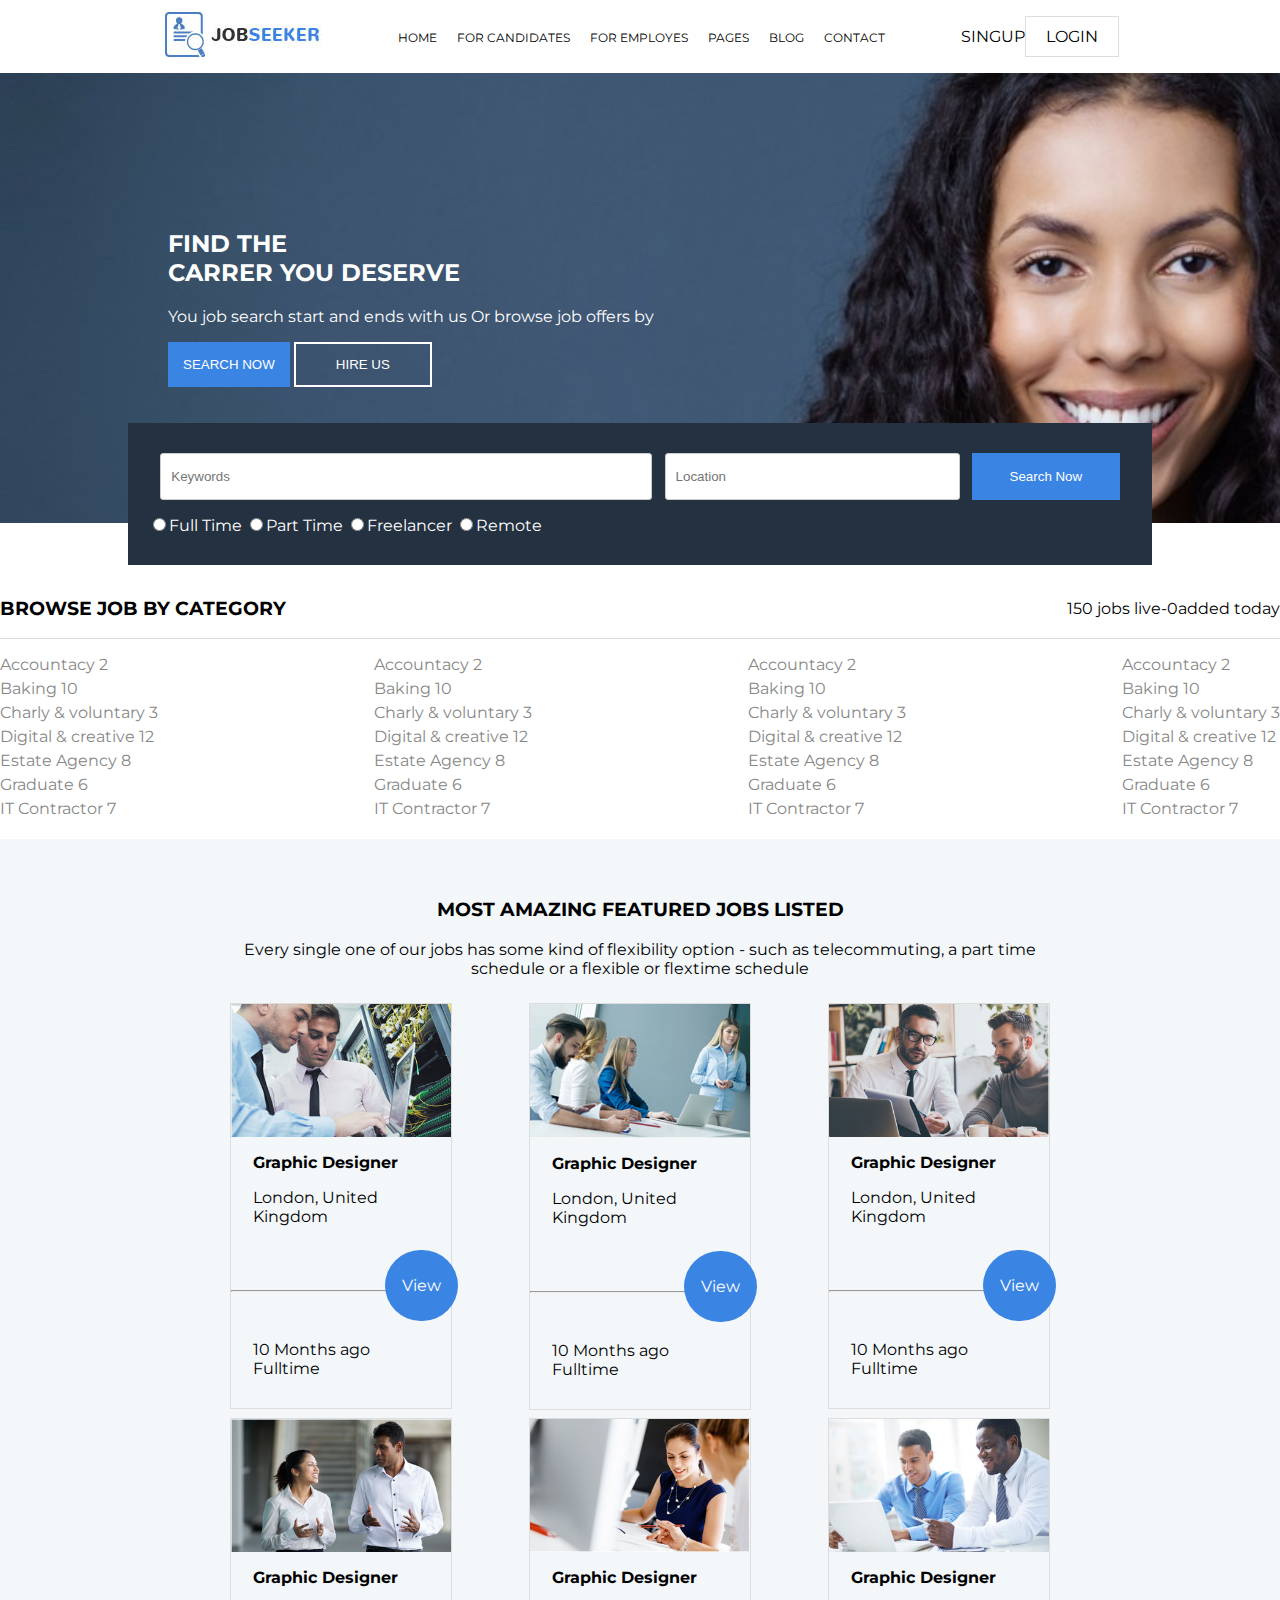
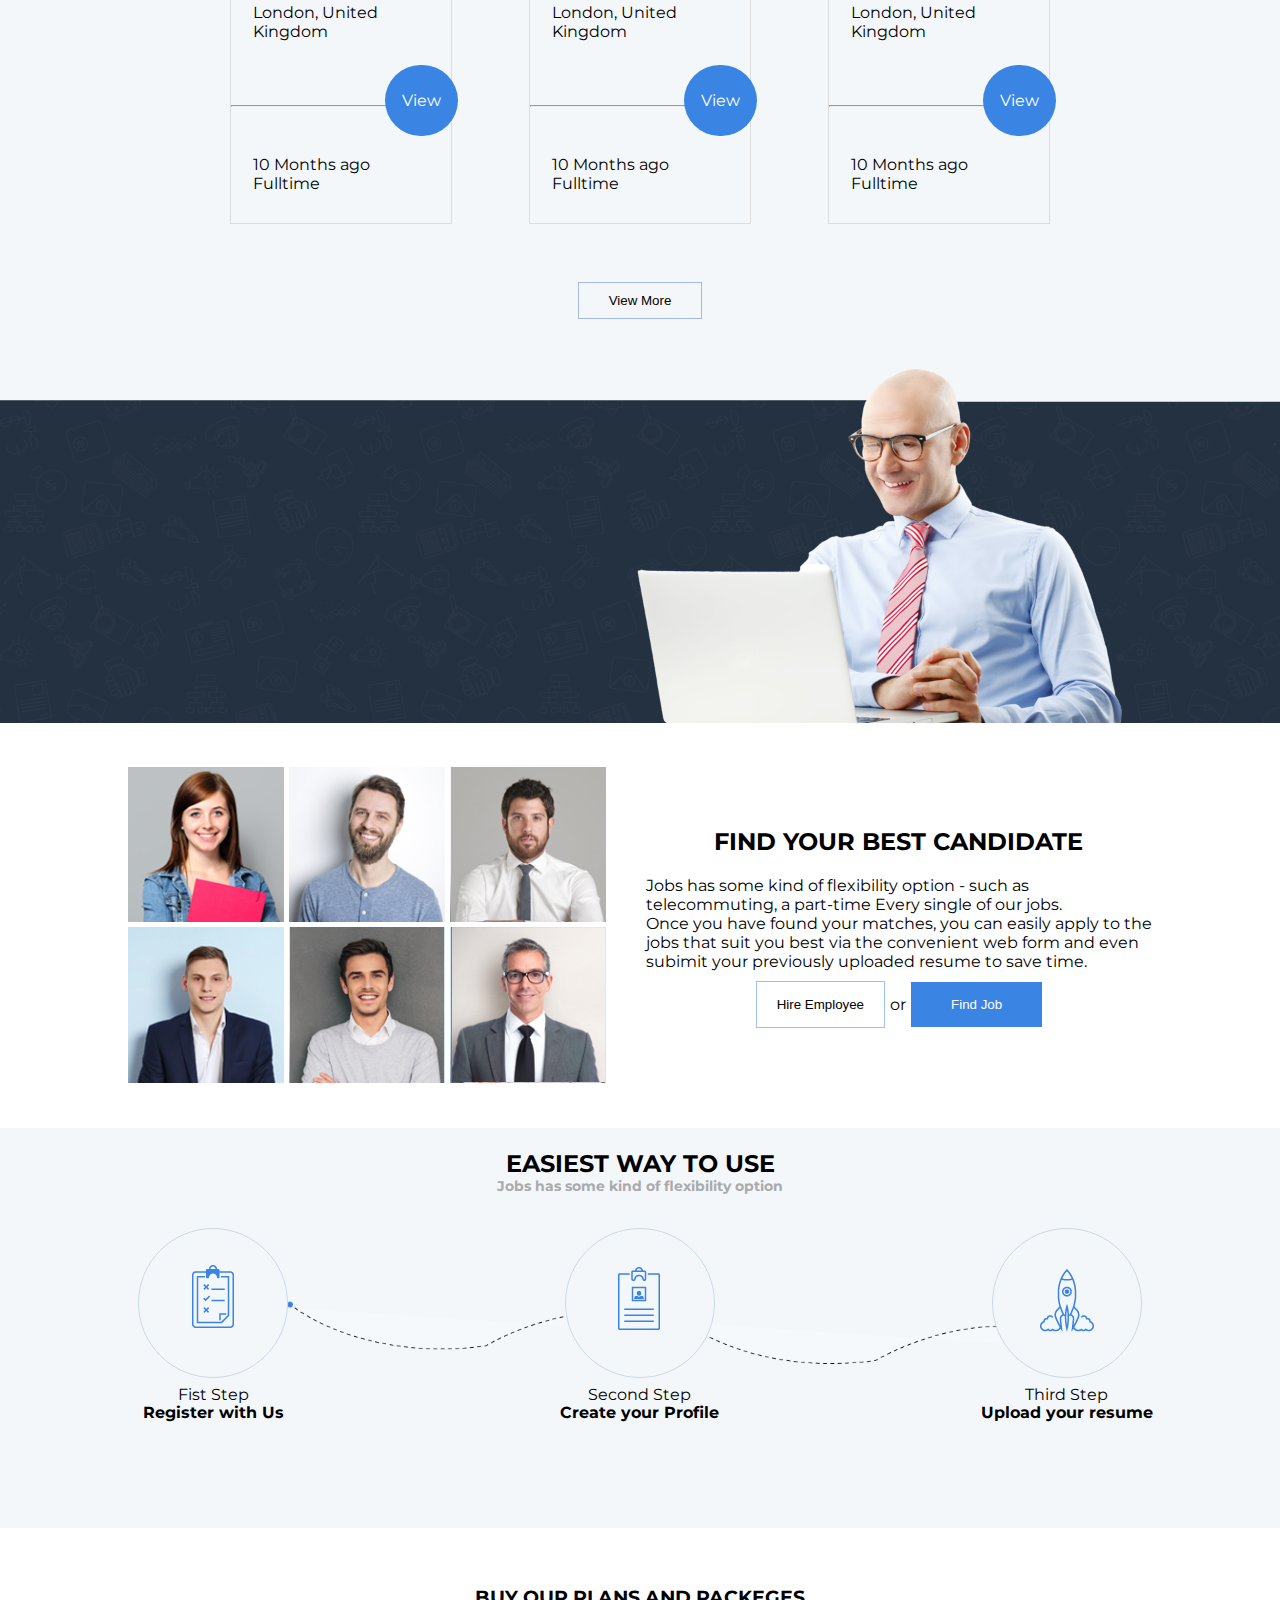
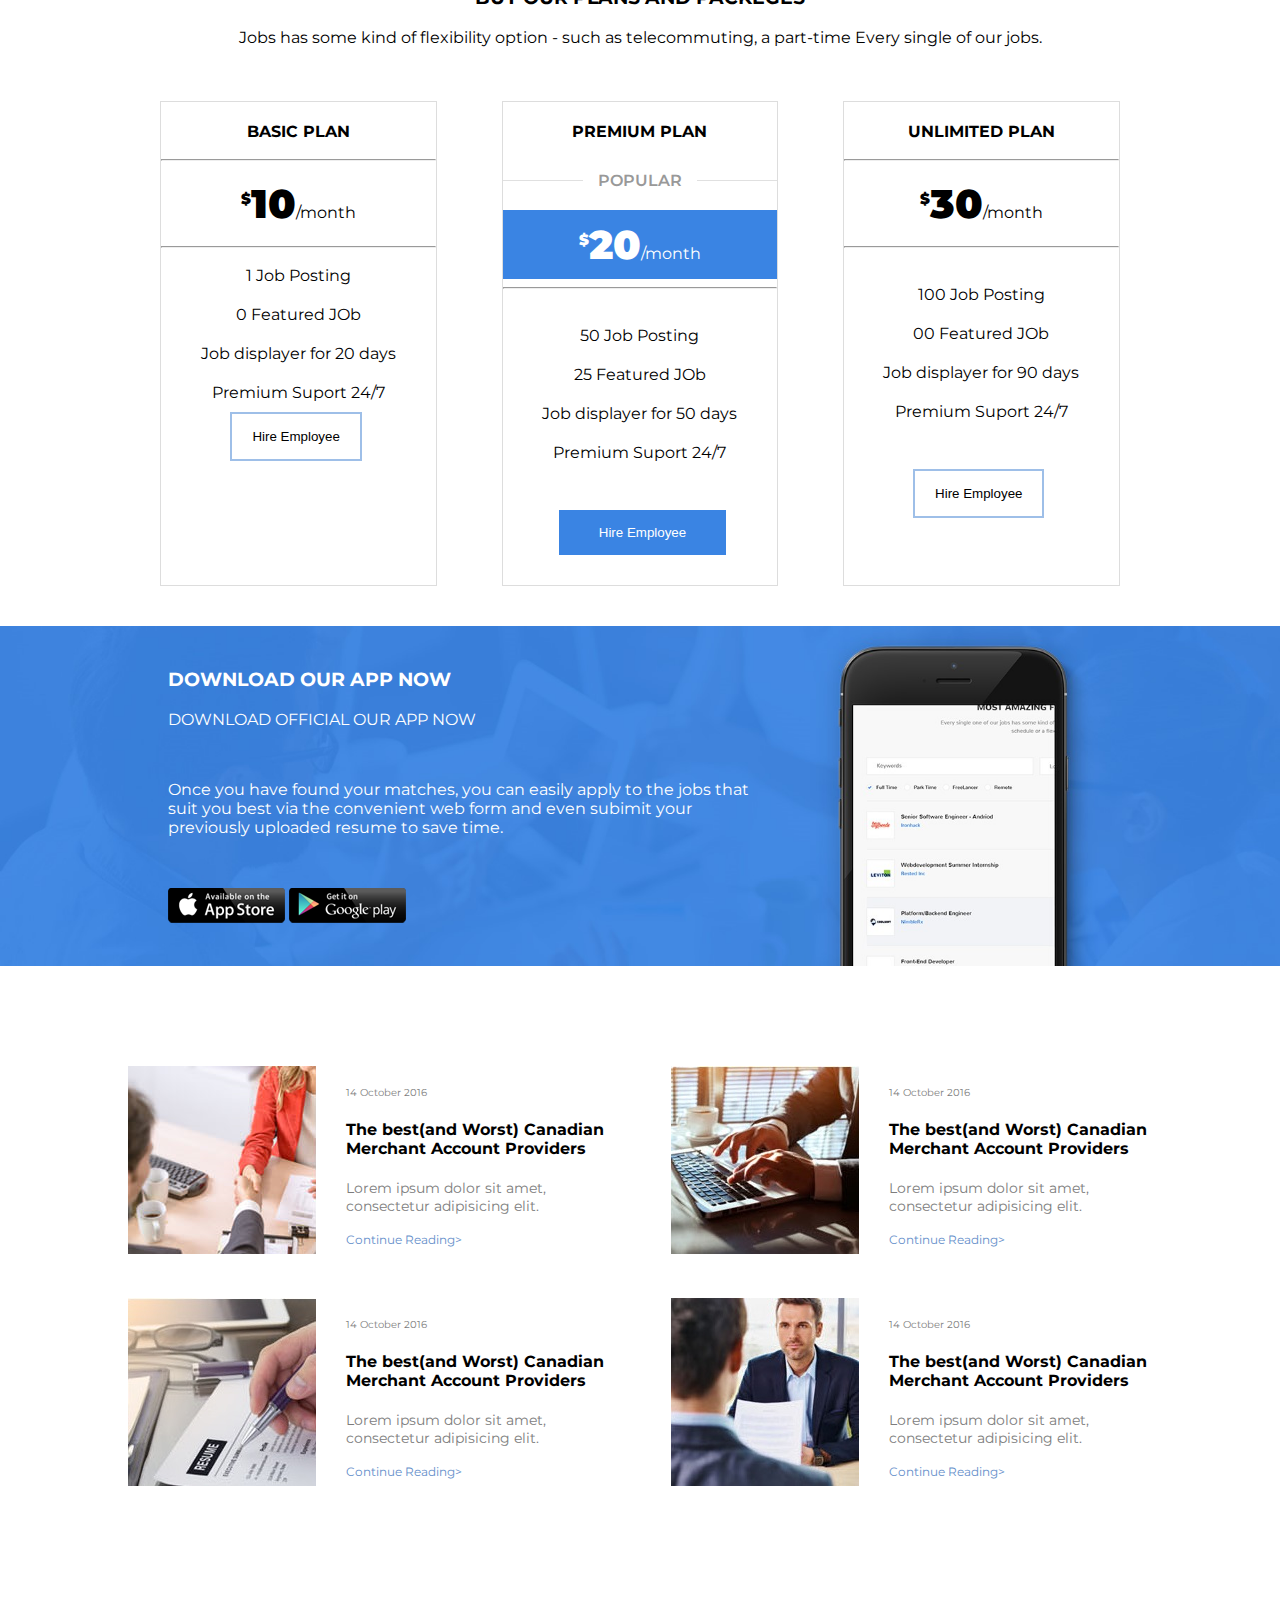
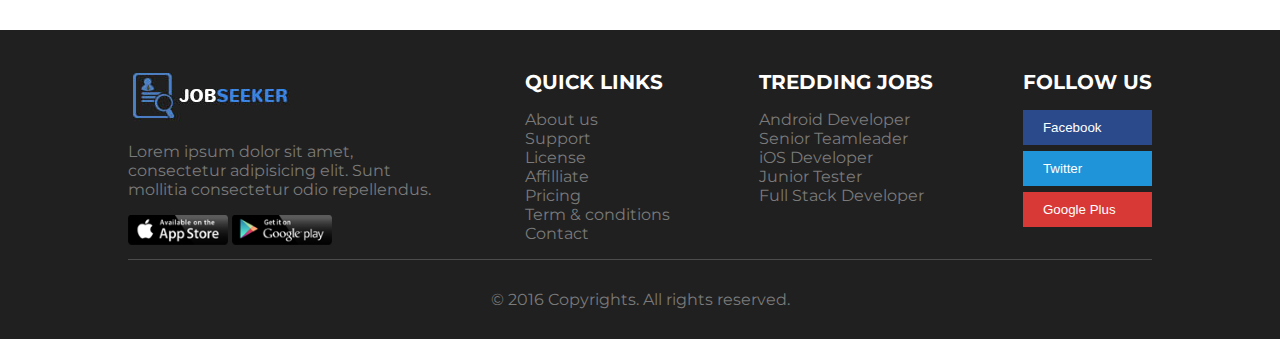
==== index.html @ 5c0750cd "Maquetacion scss" ====
<!DOCTYPE html>
<html lang="es">
<head>
    <meta charset="UTF-8">
    <title>Document</title>
    <link rel="stylesheet" href="https://use.fontawesome.com/releases/v5.4.2/css/all.css" integrity="sha384-/rXc/GQVaYpyDdyxK+ecHPVYJSN9bmVFBvjA/9eOB+pb3F2w2N6fc5qB9Ew5yIns" crossorigin="anonymous">
    <link rel="stylesheet" href="estilo.css">
</head>
<body>
   <div class="menu">
    <div class="menu-top">
      <div class="menu-1">
          <img src="img/logo.png" alt="">
      </div>
      <button id="menu"><i class="fas fa-bars"></i></button>
      <nav class="menu-3" id="superior">
          <ul>
              <li><a href="#">HOME</a></li>
              <li><a href="#">FOR CANDIDATES</a><i class="fas fa-angle-down"></i></li>
              <li><a href="#">FOR EMPLOYES<i class="fas fa-angle-down"></i></a></li>
              <li><a href="#">PAGES</a><i class="fas fa-angle-down"></i></li>
              <li><a href="#">BLOG</a></li>
              <li><a href="#">CONTACT</a></li>
              <li class="hide"><a href="#">SINGUP</a></li>
              <li class="hide"><a href="#">LOGIN</a></li>
          </ul>
      </nav>
      <div class="menu-2">
          <ul>
              <li><i class="fas fa-sign-in-alt"></i>SINGUP</li>
              <li class="login-menu">LOGIN</li>
          </ul>
      </div>
    </div>
    </div>
    
    <div class="encabezado-index">
       <div class="home-header-main">
            
          <div class="encabezado-title">
            <h2>FIND THE <br>CARRER YOU DESERVE</h2>
            <p>You job search start and ends with us Or browse job offers by</p>
          </div>
          <span class="encabezado-buttons">
            <button class="btn-search">
                SEARCH NOW
            </button>
            <button class="btn-hireUs">
                HIRE US
            </button>
          </span>
        </div>
    </div>
    <div id="seccion-one">
    <div id="content2-visibility"  class="content-2"  style="padding: 30px 20px; position: absolute; top:-100px; width: 100%">
    <div class="flex" >
       
        <div class="keyword"><input type="text"  placeholder="Keywords"></div>
        <div class="location"><input type="text" placeholder="Location"></div>
        <div class="category" ><input type="text" placeholder="Any Category"></div>
        <div class="searchNowContent"><button class="btn-searchNow">Search Now</button></div>
        
    </div>
    <div class="flex checkboxes">
        
        <div><input type="radio">Full Time</div>
        <div><input type="radio">Part Time</div>
        <div><input type="radio">Freelancer</div>
        <div><input type="radio">Remote</div>
        
    </div>
    </div>
    </div>
    
    
    <div id="seccion-two">
    <div class="flex content items-center" style="border-bottom: 1px solid #ddd; width: 100%">
        <div>
            <h3>BROWSE JOB BY CATEGORY</h3>
        </div>
        <div>
            150 jobs live-0added today
        </div>
    </div>
    
    <div class="flex jc-between">
        <div>
            <ul>
                <li>Accountacy 2</li>
                <li>Baking 10</li>
                <li>Charly & voluntary 3</li>
                <li>Digital & creative 12</li>
                <li>Estate Agency 8</li>
                <li>Graduate 6</li>
                <li>IT Contractor 7</li>
            </ul>
        </div>
        <div>
            <ul>
                 <li>Accountacy 2</li>
                <li>Baking 10</li>
                <li>Charly & voluntary 3</li>
                <li>Digital & creative 12</li>
                <li>Estate Agency 8</li>
                <li>Graduate 6</li>
                <li>IT Contractor 7</li>
            </ul>
        </div>
        <div>
            <ul>
                 <li>Accountacy 2</li>
                <li>Baking 10</li>
                <li>Charly & voluntary 3</li>
                <li>Digital & creative 12</li>
                <li>Estate Agency 8</li>
                <li>Graduate 6</li>
                <li>IT Contractor 7</li>
            </ul>
        </div>
        <div>
            <ul>
                 <li>Accountacy 2</li>
                <li>Baking 10</li>
                <li>Charly & voluntary 3</li>
                <li>Digital & creative 12</li>
                <li>Estate Agency 8</li>
                <li>Graduate 6</li>
                <li>IT Contractor 7</li>
            </ul>
        </div>
    </div>
    </div>
   
    <div id="seccion-three" class="show-seccion">
    <div id="seccion-3-hijo" style="width: 80%; margin:0 auto">
          <div>
           <h3>MOST AMAZING FEATURED JOBS LISTED</h3>
            <p style="margin-bottom:25px">Every single one of our jobs has some kind of flexibility option - such as telecommuting, a part time <br>schedule or a flexible or flextime schedule</p>
           </div>
           <div class="seccion-three-article">
               <div class="view-caja">
               <img src="img/img-a.png" alt="">
               <span class="description">
                  <p><b>Graphic Designer</b></p>
                  <p>London, United Kingdom</p>
               </span>
               <div style="position: relative">
               <hr>
               
               <a href="" class="view-circle">View</a>
               </div>
              <span class="date-time">
                 <span>
                    10 Months ago
                 </span>
                 <span>
                   Fulltime
                </span>
              </span> 
               </div>
              <div class="view-caja">
               <img src="img/img-b.png" alt="">
               <span class="description">
                 <p><b>Graphic Designer</b></p>
                 <p>London, United Kingdom</p>
               </span>
               <div style="position: relative">
               <hr>
               
               <a href="" class="view-circle">View</a>
               </div>
               <span class="date-time">
                 <span>
                   10 Months ago
                </span>
                <span>
                    Fulltime
                </span>
               </span>

               </div>
               <div class="view-caja">
               <img src="img/img-c.png" alt="">
               <span class="description">
                 <p><b>Graphic Designer</b></p>
                 <p>London, United Kingdom</p>
               </span>
               <div style="position: relative">
               <hr>
               <a href="" class="view-circle">View</a>
               </div>
               <span class="date-time">
                  <span>
                    10 Months ago
                  </span>
                  <span>
                    Fulltime
                  </span>
               </span>
               </div>
                <div class="view-caja">
               <img src="img/img-d.png" alt="">
                <span class="description">
                  <p><b>Graphic Designer</b></p>
                  <p>London, United Kingdom</p>
                </span>
               <div style="position: relative">
               <hr>
               <a href="" class="view-circle">View</a>
               </div>
               <span class="date-time">
                <span>
                    10 Months ago
                </span>
                 <span>
                   Fulltime
                </span>
               </span>
               </div>
              <div class="view-caja">
               <img src="img/img-e.png" alt="">
                <span class="description">
                    <p><b>Graphic Designer</b></p>
                    <p>London, United Kingdom</p>
                </span>
               <div style="position: relative">
               <hr>
               <a href="" class="view-circle">View</a>
               </div>
               <span class="date-time">
                  <span>
                    10 Months ago
                 </span>
                  <span>
                    Fulltime
                  </span>
               </span>
               </div>
               <div class="view-caja">
               <img src="img/img-f.png" alt="">
               <span class="description">
                  <p><b>Graphic Designer</b></p>
                  <p>London, United Kingdom</p>
               </span>
               <div style="position: relative">
               <hr>
               <a href="" class="view-circle">View</a>
               </div>
               <span class="date-time">
                  <span>
                   10 Months ago
                  </span>
                  <span>
                    Fulltime
                  </span>
               </span>
               </div>
           </div>
   
    
        <button class="btn-more">
            View More
        </button>
    </div>
    </div>
    
    <div class="section-news">
       <span class="section-news-kid"><img src="img/useby.png" width="100%" alt=""></span>
    </div>
    
    <div id="seccion-4" style="text-align: center; background: #fff; padding: 40px 0">
       
      <div class="flex jc-between" style="width: 80%; margin:0 auto">
          
          <div class="candidatos-1">
          <div class="candidatos">    
          <img src="img/candidate_1.png" alt="">
          </div>
          <div class="candidatos">    
          <img src="img/candidate_2.png" alt="">
          </div>
          <div class="candidatos">    
          <img src="img/candidate_3.png" alt="">
          </div>
          <div class="candidatos">    
          <img src="img/candidate_4.png" alt="">
          </div>
          <div class="candidatos">    
          <img src="img/candidate_5.png" alt="">
          </div>
          <div class="candidatos">    
          <img src="img/candidate_6.png" alt="">
          </div>
          </div>
          <div class="candidatos-2">
              <h2 style="margin-top: 0">FIND YOUR BEST CANDIDATE</h2>
              <span class="description">
                <p>Jobs has some kind of flexibility option - such as telecommuting, a part-time Every single of our jobs. </p>
                 <p>
                  Once you have found your matches, you can easily apply to the jobs that suit you best via the convenient web form and even  subimit your previously uploaded resume to save time.
                 </p>
              </span>
              <div class="botones">
                <button class="btn-hire">Hire Employee</button>  or  
                <button class="btn-findJob"> Find Job</button>
              </div>
          </div>
          
      </div>
        
    </div>
    <div data-message="for a new subscribe" id="section-subscribe" class="section-news">
       <div class="subscribe-kid">
           <h2>EASIEST WAY TO USE <br/><p class="subtitle">Jobs has some kind of flexibility option</p></h2>
           <div class="wayuse-container">
            <div class="wayuse">
                <a class="wayuse-img" href="">
                  <img src="img/wayuse1.png" alt=""/>
                </a>
                <span class="wayuse-description">
                   <p>Fist Step</p>
                   <p class="wayuse-title">Register with Us</p>
                 </span>
               </div>
      
               <div class="wayuse">
                  <a class="wayuse-img" href="">
                    <img src="img/wayuse2.png" alt=""/>
                  </a>
                  <span class="wayuse-description">
                     <p>Second Step</p>
                     <p class="wayuse-title">Create your Profile</p>
                   </span>
                 </div>
      
                 <div class="wayuse">
                  <a class="wayuse-img" href="">
                    <img src="img/wayuse3.png" alt=""/>
                  </a>
                  <span class="wayuse-description">
                     <p>Third Step</p>
                     <p class="wayuse-title">Upload your resume</p>
                   </span>
                 </div>
           </div>
       </div>
    </div>
    
    
   <div id="seccion-five">
     
     <h3>BUY OUR PLANS AND PACKEGES</h3>
     <p>Jobs has some kind of flexibility option - such as telecommuting, a part-time Every single of our jobs.</p>
     <br><br>
      <div class="flex jc-between" style="width: 100%; margin:0 auto">
      
      <div class="paquete-caja">
        <p><b>BASIC PLAN</b></p>
        <hr>
        <p>  
          <span style="font-size: 40px; font-weight: 900"><sup style="font-size: 15px">$</sup>10</span>/month
        </p>
        <hr>
        <div class="package-content">
          <p>1 Job Posting</p>
          <p>0 Featured JOb</p>
          <p>Job displayer for 20 days</p>
          <p>Premium Suport 24/7</p>
        </div>
         <button style="background: #fff; border: 2px solid #9ebfe8; padding: 15px 20px; margin-right: 5px">Hire Employee</button>
      </div>
      <div class="paquete-caja">
      <p><b>PREMIUM PLAN</b></p>
        <div class="strike">
            <span>POPULAR</span>
        </div>    
      <p class="plan-premium"><span style="font-size: 40px; font-weight: 900"><sup style="font-size: 15px">$</sup>20</span>/month</p>
      <hr>
      <br>

      <p>50 Job Posting</p>
      <p>25 Featured JOb</p>
      <p>Job displayer for 50 days</p>
      <p>Premium Suport 24/7</p>
      <br><br>
      <button style="background: #3a84e3; border:none; padding: 15px 40px; margin-left:  5px; color: #fff"> Hire Employee</button>
      </div>
      <div class="paquete-caja">
      <p><b>UNLIMITED PLAN</b></p>
      <hr>
      <p>  <span style="font-size: 40px; font-weight: 900"><sup style="font-size: 15px">$</sup>30</span>/month</p>
      <hr><br>
      <p>100 Job Posting</p>
      <p>00 Featured JOb</p>
      <p>Job displayer for 90 days</p>
      <p>Premium Suport 24/7</p>
      <br><br>
      <button style="background: #fff; border: 2px solid #9ebfe8; padding: 15px 20px; margin-right: 5px">Hire Employee</button>
      </div>
      </div>

    </div>
       <div id="seccion-six" class="section-news encabezado-index-2">
       <div style="width:80%; margin: 0 auto">
            <h3>DOWNLOAD OUR APP NOW</h3>
            <p>DOWNLOAD OFFICIAL OUR APP NOW</p>
            <br>
            <p>Once you have found your matches, you can easily apply to the jobs that <br>suit you best via the convenient web form and even  subimit your <br> previously uploaded resume to save time.</p>
            <br>
<p><img src="img/app-store.png" alt=""> <img src="img/store-google-play.png" alt=""></p>
        </div>
    </div>
    
    <div id="seccion-7" style="width:80%; margin: 0 auto; display: flex;
    justify-content: space-between; flex-wrap: wrap; padding: 100px 0">
    <div class="last-section">
        <div>
        <img src="img/last-section-1.png"s alt="">
        </div>
        <div class="last-section-text">
        <p style="font-size: 10px; color: #7d7d7d">14 October 2016</p>
        <h4>The best(and Worst) Canadian Merchant Account Providers</h4>
        <p style="font-size: 14px; color:#7d7d7d">Lorem ipsum dolor sit amet, consectetur adipisicing elit.</p>
        <a href="#">Continue Reading></a>
        </div>
    </div>  <div class="last-section">
        <div>
        <img src="img/last-section-2.jpg"s alt="">
        </div>
        <div class="last-section-text">
        <p style="font-size: 10px; color: #7d7d7d">14 October 2016</p>
        <h4>The best(and Worst) Canadian Merchant Account Providers</h4>
        <p style="font-size: 14px; color:#7d7d7d">Lorem ipsum dolor sit amet, consectetur adipisicing elit.</p>
        <a href="#">Continue Reading></a>
        </div>
    </div>  <div class="last-section">
        <div>
        <img src="img/last-section-4.jpg"s alt="">
        </div>
        <div class="last-section-text">
        <p style="font-size: 10px; color: #7d7d7d">14 October 2016</p>
        <h4>The best(and Worst) Canadian Merchant Account Providers</h4>
        <p style="font-size: 14px; color:#7d7d7d">Lorem ipsum dolor sit amet, consectetur adipisicing elit.</p>
        <a href="#">Continue Reading></a>
        </div>
    </div>  <div class="last-section">
        <div>
        <img src="img/last-section-3.jpg"s alt="">
        </div>
        <div class="last-section-text">
        <p style="font-size: 10px; color: #7d7d7d">14 October 2016</p>
        <h4>The best(and Worst) Canadian Merchant Account Providers</h4>
        <p style="font-size: 14px; color:#7d7d7d">Lorem ipsum dolor sit amet, consectetur adipisicing elit.</p>
        <a href="#">Continue Reading></a>
        </div>
    </div>  
    

    </div>
    
     <footer class="footer">
        <div class="footer-in">
            <div class="footer-1">
                <img src="img/logo-footer.png" alt="">
                <p>Lorem ipsum dolor sit amet, consectetur adipisicing elit. Sunt mollitia consectetur odio repellendus.</p>
                <img src="img/app-store.png" alt="" width="100px">
                <img src="img/store-google-play.png" alt="" width="100px">
            </div>
            <div class="footer-2">
                <p class='footer-title-ul'>Quick links</p>
                <ul>
                    <li>About us</li>
                    <li>Support</li>
                    <li>License</li>
                    <li>Affilliate</li>
                    <li>Pricing</li>
                    <li>Term & conditions</li>
                    <li>Contact</li>
                </ul>
            </div>
            <div class="footer-2">
                <p class='footer-title-ul'>Tredding jobs</p>
                <ul>
                    <li>Android Developer</li>
                    <li>Senior Teamleader</li>
                    <li>iOS Developer</li>
                    <li>Junior Tester</li>
                    <li>Full Stack Developer</li>
                </ul>
            </div>
            <div class="footer-3">
               <p class='footer-title-ul'>Follow Us</p>
                <button class="fb-button" style="margin-top: 16px">
                    <i class="fab fa-facebook-f"></i> Facebook
                </button>
                <button class="tw-button">
                    <i class="fab fa-twitter"></i> Twitter
                </button>
                <button class="g-button">
                   <i class="fab fa-google-plus-g"></i>    Google Plus
                </button>
            </div>
        </div>
        <div class="footer-bottom">
            &copy; 2016 Copyrights. All rights reserved.
        </div>
    </footer>


</body>
</html>
---- estilo.css ----
@charset "UTF-8";
@import url(./css-style/generic-styles.css);
@import url(./css-style/style-index.css);
@import url("https://fonts.googleapis.com/css?family=Montserrat");
nav#superior ul {
  display: -webkit-box;
  display: -ms-flexbox;
  display: flex;
  list-style: none;
  margin: 0;
  padding: 0; }

.menu {
  background: #fff;
  overflow: hidden; }
  .menu-top {
    -webkit-box-align: center;
    -ms-flex-align: center;
    align-items: center;
    display: -webkit-box;
    display: -ms-flexbox;
    display: flex;
    -webkit-box-orient: horizontal;
    -webkit-box-direction: normal;
    -ms-flex-direction: row;
    flex-direction: row;
    -ms-flex-pack: distribute;
    justify-content: space-around;
    width: 80%;
    margin: 10px auto;
    max-width: 1500px; }
    @media all and (min-width: 933px) {
      .menu-top {
        margin: 0px auto; } }

.menu-top ul {
  display: -webkit-box;
  display: -ms-flexbox;
  display: flex;
  list-style: none;
  padding: 0;
  -webkit-box-align: center;
  -ms-flex-align: center;
  align-items: center; }

li.login-menu {
  border: 1px solid #ddd;
  padding: 10px 20px; }

.menu-top li a {
  padding: 0 10px;
  font-size: 12px;
  text-decoration: none;
  color: #000; }

li.login-menu {
  border: 1px solid #ddd;
  padding: 10px 20px; }

button#menu {
  display: none;
  background: transparent;
  border: none;
  font-size: 20px; }

button#menu:focus + nav#superior {
  display: block; }

nav#superior ul {
  display: -webkit-box;
  display: -ms-flexbox;
  display: flex;
  list-style: none;
  margin: 0;
  padding: 0; }

.hide {
  display: none; }

/*
Se agrega Cabeceras
*/
.home-header-main {
  width: 80%;
  max-width: 1500px;
  margin: 0px auto; }

/*Footer*/
.footer {
  background: #202020;
  color: #fff;
  padding: 40px 0 0 0; }
  .footer-bottom {
    border-top: .5px solid #4c4c4c;
    color: #7a7a7a;
    text-align: center;
    margin: 0 auto;
    padding: 30px 0;
    width: 80%; }
  .footer .footer-title-ul {
    color: #fff;
    font-size: 20px;
    font-weight: bold;
    text-transform: uppercase;
    margin: 0; }
    @media all and (max-width: 768px) {
      .footer .footer-title-ul {
        font-size: 15px; } }
  .footer-in {
    display: -webkit-box;
    display: -ms-flexbox;
    display: flex;
    -webkit-box-orient: horizontal;
    -webkit-box-direction: normal;
    -ms-flex-direction: row;
    flex-direction: row;
    width: 80%;
    -webkit-box-pack: justify;
    -ms-flex-pack: justify;
    justify-content: space-between;
    margin: 0 auto; }
  .footer-1 {
    width: 30%; }
    @media all and (max-width: 768px) {
      .footer-1 {
        text-align: center;
        width: 100%;
        margin-bottom: 20px; } }
  .footer-2 {
    display: none; }
    @media all and (min-width: 768px) {
      .footer-2 {
        display: block; } }
  .footer-3 {
    display: -webkit-box;
    display: -ms-flexbox;
    display: flex;
    -webkit-box-orient: vertical;
    -webkit-box-direction: normal;
    -ms-flex-direction: column;
    flex-direction: column; }
  @media (max-width: 768px) {
    .footer-3, .footer-in {
      display: block; } }
  .footer button {
    border: 0;
    color: #fff;
    padding: 10px 20px;
    text-align: left;
    margin: 3px 0; }
  .footer ul {
    color: #7a7a7a;
    list-style: none;
    padding: 0; }
  .footer p {
    color: #7a7a7a; }

/*Cambios de página de login*/
.login {
  width: 55%;
  margin: 40px auto;
  display: -webkit-box;
  display: -ms-flexbox;
  display: flex;
  -webkit-box-orient: vertical;
  -webkit-box-direction: normal;
  -ms-flex-direction: column;
  flex-direction: column;
  border: 1px solid #e7e7e7;
  padding: 50px;
  background: #fafafa; }
  @media (min-width: 700px) {
    .login {
      width: 60%; } }
  @media (min-width: 993px) {
    .login {
      width: 50%; } }
  @media (min-width: 1025px) {
    .login {
      width: 33%; } }
  .login-btn {
    background: #3a84e3;
    border: none;
    color: #fff;
    text-transform: uppercase;
    width: 100%;
    padding: 20px; }
  .login h3 {
    margin-bottom: 30px;
    margin-top: 0; }

.inline {
  display: -webkit-box;
  display: -ms-flexbox;
  display: flex;
  -webkit-box-pack: justify;
  -ms-flex-pack: justify;
  justify-content: space-between; }

.input-login {
  padding: 10px;
  margin-bottom: 30px;
  border: 1px solid #e7e7e7; }

.lost-pw {
  color: #999999;
  text-decoration: none; }

* {
  -webkit-box-sizing: border-box;
  box-sizing: border-box; }

body {
  font-family: 'Montserrat', sans-serif;
  margin: 0 auto; }

div.keyword {
  width: 70%;
  margin: 0px auto;
  margin-bottom: 15px; }
  @media all and (min-width: 993px) {
    div.keyword {
      width: 50%; } }
  div.keyword input {
    width: 100%;
    height: 47px;
    line-height: 1.42857143;
    color: #555;
    border: 1px solid #ccc;
    border-radius: 3px;
    -webkit-box-sizing: border-box;
    box-sizing: border-box;
    padding: 10px; }

div.location {
  display: none;
  width: 30%; }
  @media all and (min-width: 993px) {
    div.location {
      display: block; } }
  div.location input {
    height: 47px;
    width: 100%;
    line-height: 1.42857143;
    color: #555;
    border: 1px solid #ccc;
    border-radius: 3px;
    -webkit-box-sizing: border-box;
    box-sizing: border-box;
    padding: 10px; }

div.category {
  display: none; }

div.searchNowContent {
  width: 70%;
  margin: 0px auto; }
  @media all and (min-width: 993px) {
    div.searchNowContent {
      width: 15%; } }

/*
Clases para los botones
*/
.btn-more {
  background: transparent;
  border: 1px solid #a2bae6;
  margin-top: 50px;
  padding: 10px 30px; }

.btn-search {
  background: #3a84e3;
  border: none;
  color: #fff;
  padding: 15px; }

.btn-hireUs {
  border: 2px solid #fff;
  background: transparent;
  color: #fff;
  padding: 13px 40px; }

.btn-hire {
  background: #fff;
  border: 1px solid #9ebfe8;
  padding: 15px 20px;
  margin-right: 5px; }

.btn-searchNow {
  background: #3a84e3;
  border: none;
  color: #fff;
  padding: 10px 25px;
  height: 47px;
  width: 100%; }

.btn-findJob {
  background: #3a84e3;
  border: none;
  color: #fff;
  padding: 15px 40px;
  margin-left: 5px; }

button#menu {
  display: none;
  background: transparent;
  border: none;
  font-size: 20px; }
  @media all and (max-width: 993px) {
    button#menu {
      display: block; } }

/*
Botones sociales
*/
.fb-button {
  background: #2b4a8b; }

.tw-button {
  background: #1f94d9; }

.g-button {
  background: #d83936; }

.plan-premium {
  background: #3a84e3;
  color: #fff;
  font-size: 15; }

/* Clases Genericas*/
.flex {
  display: -webkit-box;
  display: -ms-flexbox;
  display: flex; }

.flex-center {
  display: -webkit-box;
  display: -ms-flexbox;
  display: flex;
  -webkit-box-pack: center;
  -ms-flex-pack: center;
  justify-content: center; }

.align-center {
  display: -webkit-box;
  display: -ms-flexbox;
  display: flex;
  -ms-flex-item-align: center;
  align-self: center; }

.columna {
  -webkit-box-orient: vertical;
  -webkit-box-direction: normal;
  -ms-flex-direction: column;
  flex-direction: column; }

.flex p, .flex h5 {
  margin: 0; }

.flex.content {
  width: 80%;
  margin: 0 auto;
  -webkit-box-pack: justify;
  -ms-flex-pack: justify;
  justify-content: space-between; }

.content-2 {
  margin: 0 auto;
  background: #243141;
  padding: 20px 0px; }

.flex.content-2 {
  width: 100%;
  margin: 0 auto;
  -webkit-box-pack: justify;
  -ms-flex-pack: justify;
  justify-content: space-between; }

.checkboxes {
  color: #fff;
  width: 40%;
  -webkit-box-pack: justify;
  -ms-flex-pack: justify;
  justify-content: space-between; }
  @media (max-width: 768px) {
    .checkboxes {
      width: 100%; } }
  @media (max-width: 1024px) {
    .checkboxes {
      width: 60%; } }

.flex.content-2 input {
  padding: 10px; }

.flex.content-2 button {
  padding: 10px 25px;
  background: #3a84e3;
  border: none;
  color: #fff; }

.hide {
  display: none; }

.job-time {
  border: 1px solid #fff;
  width: auto;
  padding: 5px 20px;
  margin: 30px auto;
  -ms-flex-item-align: center;
  align-self: center;
  color: #fff;
  border-radius: 5px; }

.jc-between {
  -webkit-box-pack: justify;
  -ms-flex-pack: justify;
  justify-content: space-between; }

.jc-center {
  -webkit-box-pack: center;
  -ms-flex-pack: center;
  justify-content: center; }

.jc-around {
  -ms-flex-pack: distribute;
  justify-content: space-around; }

.icon-job-desc {
  font-size: 15px;
  background: #3a84e3;
  padding: 15px;
  border-radius: 50%;
  display: -webkit-box;
  display: -ms-flexbox;
  display: flex;
  color: #fff;
  margin-right: 10px; }
  @media (max-width: 700px) {
    .icon-job-desc {
      display: initial;
      margin-right: 10px; } }

.info-desc {
  min-height: 230px;
  display: -webkit-box;
  display: -ms-flexbox;
  display: flex;
  overflow: hidden; }
  @media (max-width: 700px) {
    .info-desc {
      height: 330px; } }
  @media all and (max-width: 993px) {
    .info-desc {
      background: #fff; } }
  .info-desc .border-left {
    border-left: 1px solid #ddd;
    padding: 30px 0 30px 20px; }
    @media (max-width: 700px) {
      .info-desc .border-left {
        padding: 30px 0 30px 0px; } }
  .info-desc p {
    font-size: 10px; }
  .info-desc span {
    border: 1px solid #ddd;
    padding: 2px 10px;
    border-radius: 5px;
    margin-right: 10px; }
    @media (max-width: 768px) {
      .info-desc span {
        display: -moz-box;
        margin-bottom: 5px; } }
  .info-desc p {
    font-size: 10px; }

.job-desc {
  display: -webkit-box;
  display: -ms-flexbox;
  display: flex;
  -webkit-box-pack: justify;
  -ms-flex-pack: justify;
  justify-content: space-between;
  width: 50%;
  margin: 0 auto;
  font-size: 12px;
  color: #fff;
  font-weight: 600; }
  @media (max-width: 700px) {
    .job-desc {
      width: 100%;
      display: none;
      font-size: 8px; } }
  @media (max-width: 768px) {
    .job-desc {
      width: 80%; } }

.mr-1 {
  margin-right: 15px; }

.mt-1 {
  margin-top: 15px !important; }

.mt-5 {
  margin-top: 50px !important; }

.mb-1 {
  margin-bottom: 15px; }

.m-auto {
  margin: 0 auto; }

.pb-1 {
  padding-bottom: 15px; }

.pr-4 {
  padding-right: 40px; }

.borde-completo {
  border: 1px solid #ddd; }

.width-10 {
  width: 10%; }

.width-20 {
  width: 20%; }

.width-25 {
  width: 25%; }

.width-30 {
  width: 30%; }
  @media (max-width: 700px) {
    .width-30 {
      width: 100%;
      text-align: center !important;
      font-size: 12px;
      margin-top: 10px !important; } }

.width-40 {
  width: 40%; }

.width-50 {
  width: 50%; }

.width-60 {
  width: 60%; }

.width-70 {
  width: 70%; }

.width-75 {
  width: 75%; }

.width-80 {
  width: 80%; }

.width-90 {
  width: 90%; }

.items-center {
  -webkit-box-align: center;
  -ms-flex-align: center;
  align-items: center; }

.row {
  -webkit-box-orient: vertical;
  -webkit-box-direction: normal;
  -ms-flex-direction: column;
  flex-direction: column; }

.t-center {
  text-align: center; }

#seccion-one {
  display: block;
  width: 100%;
  max-width: 1500px;
  height: auto;
  position: relative;
  margin: 0px auto; }
  @media all and (min-width: 769px) {
    #seccion-one {
      width: 80%; } }

#seccion-two {
  display: none;
  width: 100%;
  max-width: 1500px;
  height: auto;
  position: relative;
  margin: 0px auto; }
  @media all and (min-width: 769px) {
    #seccion-two {
      display: block;
      padding-top: 55px; } }

#seccion-three {
  text-align: center;
  background: #f3f7fa;
  padding: 40px 0px; }
  #seccion-three .seccion-three-article {
    display: block;
    width: 80%;
    max-width: 1500px;
    height: auto;
    position: relative;
    margin: 0px auto;
    display: -webkit-box;
    display: -ms-flexbox;
    display: flex;
    -webkit-box-align: start;
    -ms-flex-align: start;
    align-items: flex-start;
    -webkit-box-pack: justify;
    -ms-flex-pack: justify;
    justify-content: space-between;
    -ms-flex-wrap: wrap;
    flex-wrap: wrap; }
    @media all and (min-width: 768px) and (max-width: 992px) {
      #seccion-three .seccion-three-article {
        clear: both;
        display: block;
        overflow: hidden; }
        #seccion-three .seccion-three-article > * {
          float: left;
          margin-left: 10%;
          margin-bottom: 2%; } }
    #seccion-three .seccion-three-article .view-caja {
      width: 80%; }
      @media all and (min-width: 768px) and (max-width: 992px) {
        #seccion-three .seccion-three-article .view-caja {
          width: 35%; }
          #seccion-three .seccion-three-article .view-caja img {
            max-width: 100%; }
          #seccion-three .seccion-three-article .view-caja .description {
            display: block;
            padding-bottom: 2.5em; }
          #seccion-three .seccion-three-article .view-caja .date-time {
            display: block;
            padding-top: 2.5em; } }
      #seccion-three .seccion-three-article .view-caja img {
        display: none; }
        @media all and (min-width: 768px) {
          #seccion-three .seccion-three-article .view-caja img {
            display: block; } }
    @media all and (min-width: 993px) {
      #seccion-three .seccion-three-article .view-caja {
        width: 27%;
        min-height: 330px;
        margin-bottom: 1%; }
        #seccion-three .seccion-three-article .view-caja img {
          max-width: 100%; }
        #seccion-three .seccion-three-article .view-caja .description {
          display: block;
          padding-bottom: 2.5em; }
        #seccion-three .seccion-three-article .view-caja .date-time {
          display: block;
          padding-top: 2.5em; } }
    #seccion-three .seccion-three-article #seccion-3-hijo {
      width: 80% !important;
      margin: 0px auto; }
      @media all and (min-width: 993px) {
        #seccion-three .seccion-three-article #seccion-3-hijo {
          width: 100%; } }

#seccion-five {
  width: 80%;
  margin: 0px auto;
  text-align: center;
  background: #fff;
  padding: 40px 0; }

#seccion-six {
  background: #ddd url(img/banner-213.jpg);
  background-size: cover;
  color: #fff;
  display: none;
  height: 340px;
  -webkit-box-orient: vertical;
  -webkit-box-direction: normal;
  -ms-flex-direction: column;
  flex-direction: column;
  -webkit-box-pack: center;
  -ms-flex-pack: center;
  justify-content: center;
  text-align: left;
  padding: 50px; }
  @media all and (min-width: 700px) and (max-width: 1024px) {
    #seccion-six {
      background-position-x: -155px; } }
  @media all and (min-width: 993px) {
    #seccion-six {
      display: -webkit-box;
      display: -ms-flexbox;
      display: flex; } }

.section-news {
  display: none; }
  @media all and (min-width: 993px) {
    .section-news {
      display: block; } }

/*
Cabecera
*/
.header-background {
  background: rgba(36, 49, 65, 0.5);
  -webkit-box-sizing: border-box;
  box-sizing: border-box;
  position: absolute;
  height: 100%;
  width: 100%;
  padding-top: 50px;
  top: 0px;
  left: 0px; }

.encabezado {
  display: -webkit-box;
  display: -ms-flexbox;
  display: flex;
  height: 225px;
  background: #ddd;
  -webkit-box-orient: vertical;
  -webkit-box-direction: normal;
  -ms-flex-direction: column;
  flex-direction: column;
  -webkit-box-pack: center;
  -ms-flex-pack: center;
  justify-content: center;
  text-align: center;
  position: relative;
  padding: 50px; }
  @media (min-width: 993px) {
    .encabezado {
      height: 320px; } }
  .encabezado-index {
    background: #ddd url("img/banner.jpeg") no-repeat;
    background-size: cover;
    background-position: center;
    background-attachment: fixed;
    background-position: center;
    color: #fff;
    display: -webkit-box;
    display: -ms-flexbox;
    display: flex;
    -webkit-box-orient: vertical;
    -webkit-box-direction: normal;
    -ms-flex-direction: column;
    flex-direction: column;
    height: 200px;
    -webkit-box-pack: center;
    -ms-flex-pack: center;
    justify-content: center;
    text-align: left;
    padding: 50px; }
    @media all and (min-width: 768px) {
      .encabezado-index {
        height: 450px; } }
  .encabezado-title {
    display: block; }
    @media (max-width: 768px) {
      .encabezado-title {
        display: none; } }
  .encabezado-buttons {
    display: none; }
    @media (min-width: 768px) {
      .encabezado-buttons {
        display: block; } }

.rs-registro {
  width: 60px !important;
  height: 60px !important;
  color: #fff;
  border: none;
  margin: 5px;
  font-size: 20px; }

.a-registro {
  text-decoration: none;
  color: #a0a0a0; }
  .a-registro:hover {
    color: #3a84e3;
    text-decoration: underline; }

.strike {
  display: block;
  text-align: center;
  overflow: hidden;
  white-space: nowrap; }
  .strike > span {
    color: #999999;
    display: inline-block;
    font-weight: 600;
    margin: 20px 0;
    position: relative; }
    .strike > span:before, .strike > span :after {
      background: #e0e0e0;
      position: absolute;
      top: 50%;
      height: 1px;
      width: 9999px; }
    .strike > span:before {
      right: 100%;
      margin-right: 15px; }
    .strike > span:after {
      left: 100%;
      margin-left: 15px; }

@media all and (max-width: 993px) {
  .info-logo {
    display: none !important; } }

@media all and (max-width: 767px) {
  #content2-visibility {
    background: rgba(36, 49, 65, 0.5);
    position: absolute !important;
    top: -188px !important;
    height: 188px;
    padding-top: 29px !important;
    -webkit-box-sizing: border-box;
    box-sizing: border-box; }
    #content2-visibility .flex {
      display: block; }
      #content2-visibility .flex.checkboxes {
        display: none; } }

@media (max-width: 1024px) {
  .jc-between {
    -ms-flex-wrap: wrap;
    flex-wrap: wrap; } }

@media (max-width: 1024px) {
  /*Company */
  iframe {
    height: 300px; }
  .width-30 {
    width: 40%; }
  /*Job Details */
  .info-desc p {
    font-size: 12px; }
  .flex.content {
    width: 90%; } }

/*
Secciones
*/
.section-news {
  display: none; }
  @media all and (min-width: 993px) {
    .section-news {
      display: block; } }

button#menu {
  display: none;
  background: transparent;
  border: none;
  font-size: 20px; }

button#menu:focus + nav#superior {
  display: block; }

nav#superior ul {
  display: -webkit-box;
  display: -ms-flexbox;
  display: flex;
  list-style: none;
  margin: 0;
  padding: 0; }

.info-desc p.mt-1 {
  display: none;
  margin-top: 15px; }

.job-text {
  width: 80%;
  margin: 0 auto 50px; }

.skills-ul {
  color: #3a84e3;
  list-style: square; }

.skills-ul p {
  color: #000; }

.btn-apply {
  padding: 15px 30px;
  background: #3a84e3;
  color: #fff;
  border: none; }

button.share {
  padding: 10px 20px;
  color: #fff;
  border: none; }

.share-btns {
  margin: 30px 0; }

.related-jobs {
  margin-top: 7%; }

div.related-jobs {
  width: 60%;
  -ms-flex-pack: distribute;
  justify-content: space-around;
  margin: 0; }

.flex.jc-between.items-center {
  height: 150px;
  font-size: 15px;
  border-top: 1px solid #ddd; }

.related-jobs-empresa {
  color: #3a84e3; }

.view-job {
  padding: 15px 25px;
  background: #fff;
  border: 1px solid #e7e7e7; }

.contact-box {
  border: 1px solid #ddd;
  background: #fff; }

.contact-box input, .contact-box textarea {
  width: -webkit-fill-available;
  margin-bottom: 25px; }

.strike {
  display: block;
  text-align: center;
  overflow: hidden;
  white-space: nowrap; }

.strike > span {
  position: relative;
  display: inline-block;
  color: #999999;
  margin: 20px 0;
  font-weight: 600; }

.strike > span:before,
.strike > span:after {
  content: "";
  position: absolute;
  top: 50%;
  width: 9999px;
  height: 1px;
  background: #e0e0e0; }

.strike > span:before {
  right: 100%;
  margin-right: 15px; }

.strike > span:after {
  left: 100%;
  margin-left: 15px; }

.flex.jc-between ul {
  list-style: none;
  padding: 0; }

.flex.jc-between ul li {
  padding-bottom: 5px;
  color: #878787; }

.view-caja {
  text-align: left;
  border: 1px solid #ddd;
  padding-bottom: 30px; }

.view-caja p, .view-caja span {
  padding-left: 5%; }

.last-section {
  display: -webkit-box;
  display: -ms-flexbox;
  display: flex;
  width: 47%;
  -webkit-box-align: center;
  -ms-flex-align: center;
  align-items: center;
  margin-bottom: 40px; }

.last-section-text {
  margin-left: 30px; }

.last-section a {
  color: #648eca;
  text-decoration: none;
  font-size: 12px; }

@media (max-width: 768px) {
  .info-desc p {
    font-size: 11px; }
  .flex.content {
    width: 90%; }
  .width-40 {
    width: 80%; }
  .footer-in {
    width: 90%; }
  .last-section {
    width: 100%; }
  .view-caja {
    margin: auto; }
  .content-2 {
    padding: 0 !important;
    position: relative !important;
    top: 0 !important;
    width: 100%; }
  .flex.content-2 {
    display: -webkit-box;
    display: -ms-flexbox;
    display: flex;
    -ms-flex-wrap: wrap;
    flex-wrap: wrap; }
  .flex.checkboxes {
    display: -webkit-box;
    display: -ms-flexbox;
    display: flex;
    -ms-flex-wrap: wrap;
    flex-wrap: wrap; } }

@media (max-width: 700px) {
  .flex.content {
    width: 80%; }
  .mr-1 {
    margin-right: 0px; }
  .align-center {
    display: block;
    -ms-flex-item-align: center;
    align-self: center;
    text-align: center !important; }
  .flex {
    display: block; }
  .width-75 {
    width: 100%; }
  .width-25 {
    width: 100%; }
  .input-login {
    width: 100%; }
  .contact-box input, .contact-box textarea {
    width: 100%; }
  .flex.jc-between.items-center {
    height: 230px;
    margin-bottom: 10px; }
  .width-40 {
    width: 100%; }
  div.related-jobs {
    width: 100%;
    margin-top: 10px;
    text-align: center; }
  .view-job {
    width: 50%;
    text-align: center !important;
    margin: auto !important;
    margin-top: 10px !important; }
  .footer-1 {
    width: 100%;
    margin-bottom: 20px; }
  .footer-in {
    display: block;
    margin: 0 auto; }
  .footer-3 {
    display: block; }
  footer button {
    padding: 10px 0px;
    padding-left: 0px;
    width: 30%;
    display: ruby-text;
    padding-left: 10px;
    margin-top: 15px; }
  .flex {
    display: ruby;
    width: 90% !important; }
  button.share {
    padding: 10px 10px; }
  .flex {
    display: block;
    width: 100% !important; }
  .inline {
    display: -webkit-inline-box;
    display: -ms-inline-flexbox;
    display: inline-flex;
    -webkit-box-pack: end;
    -ms-flex-pack: end;
    justify-content: flex-end;
    margin: auto; }
  .a-registro {
    margin-bottom: 10px; } }

@media all and (max-width: 992px) {
  button#menu {
    display: block; }
  nav#superior {
    display: none;
    width: 100%; }
  nav#superior ul {
    -webkit-box-orient: vertical;
    -webkit-box-direction: normal;
    -ms-flex-direction: column;
    flex-direction: column; }
  .hide {
    display: block; }
  .menu-2 {
    display: none; }
  .menu-top {
    -ms-flex-wrap: wrap;
    flex-wrap: wrap; }
  .menu-top ul {
    -webkit-box-align: start;
    -ms-flex-align: start;
    align-items: flex-start; } }
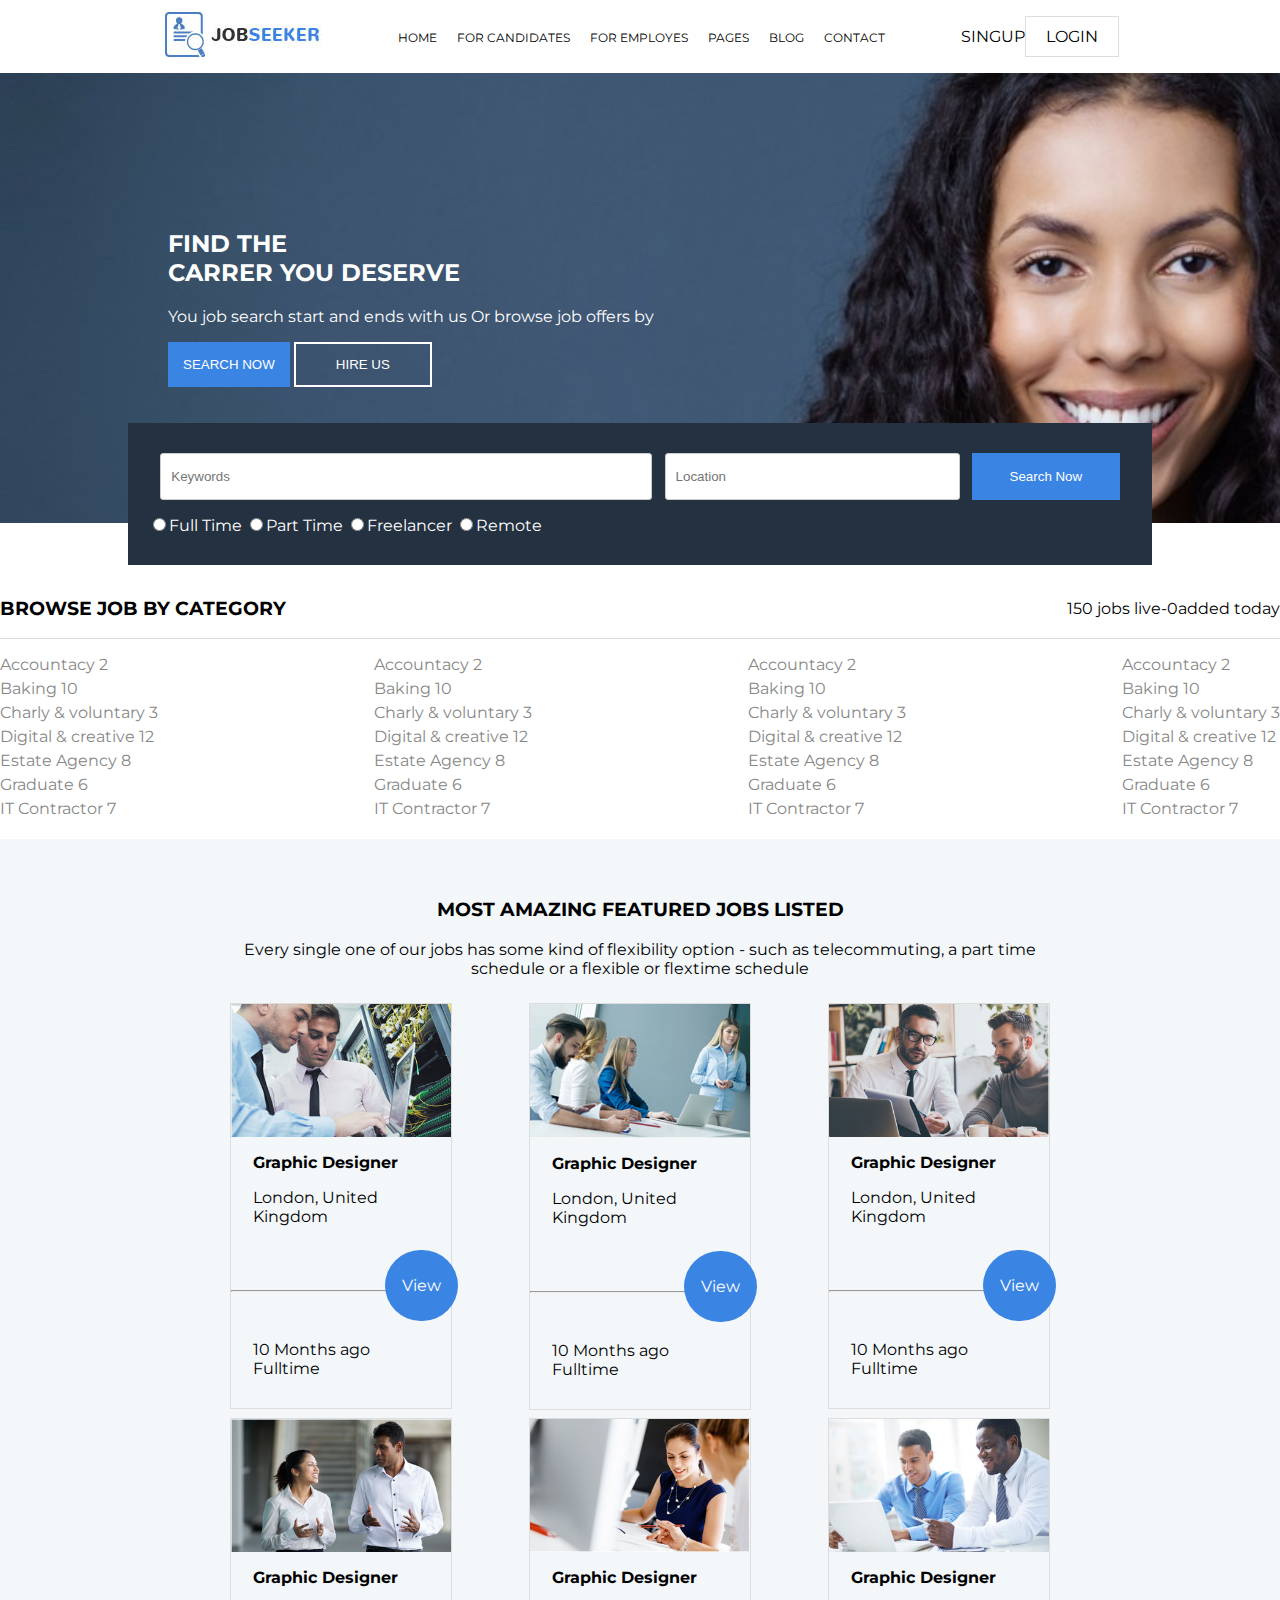
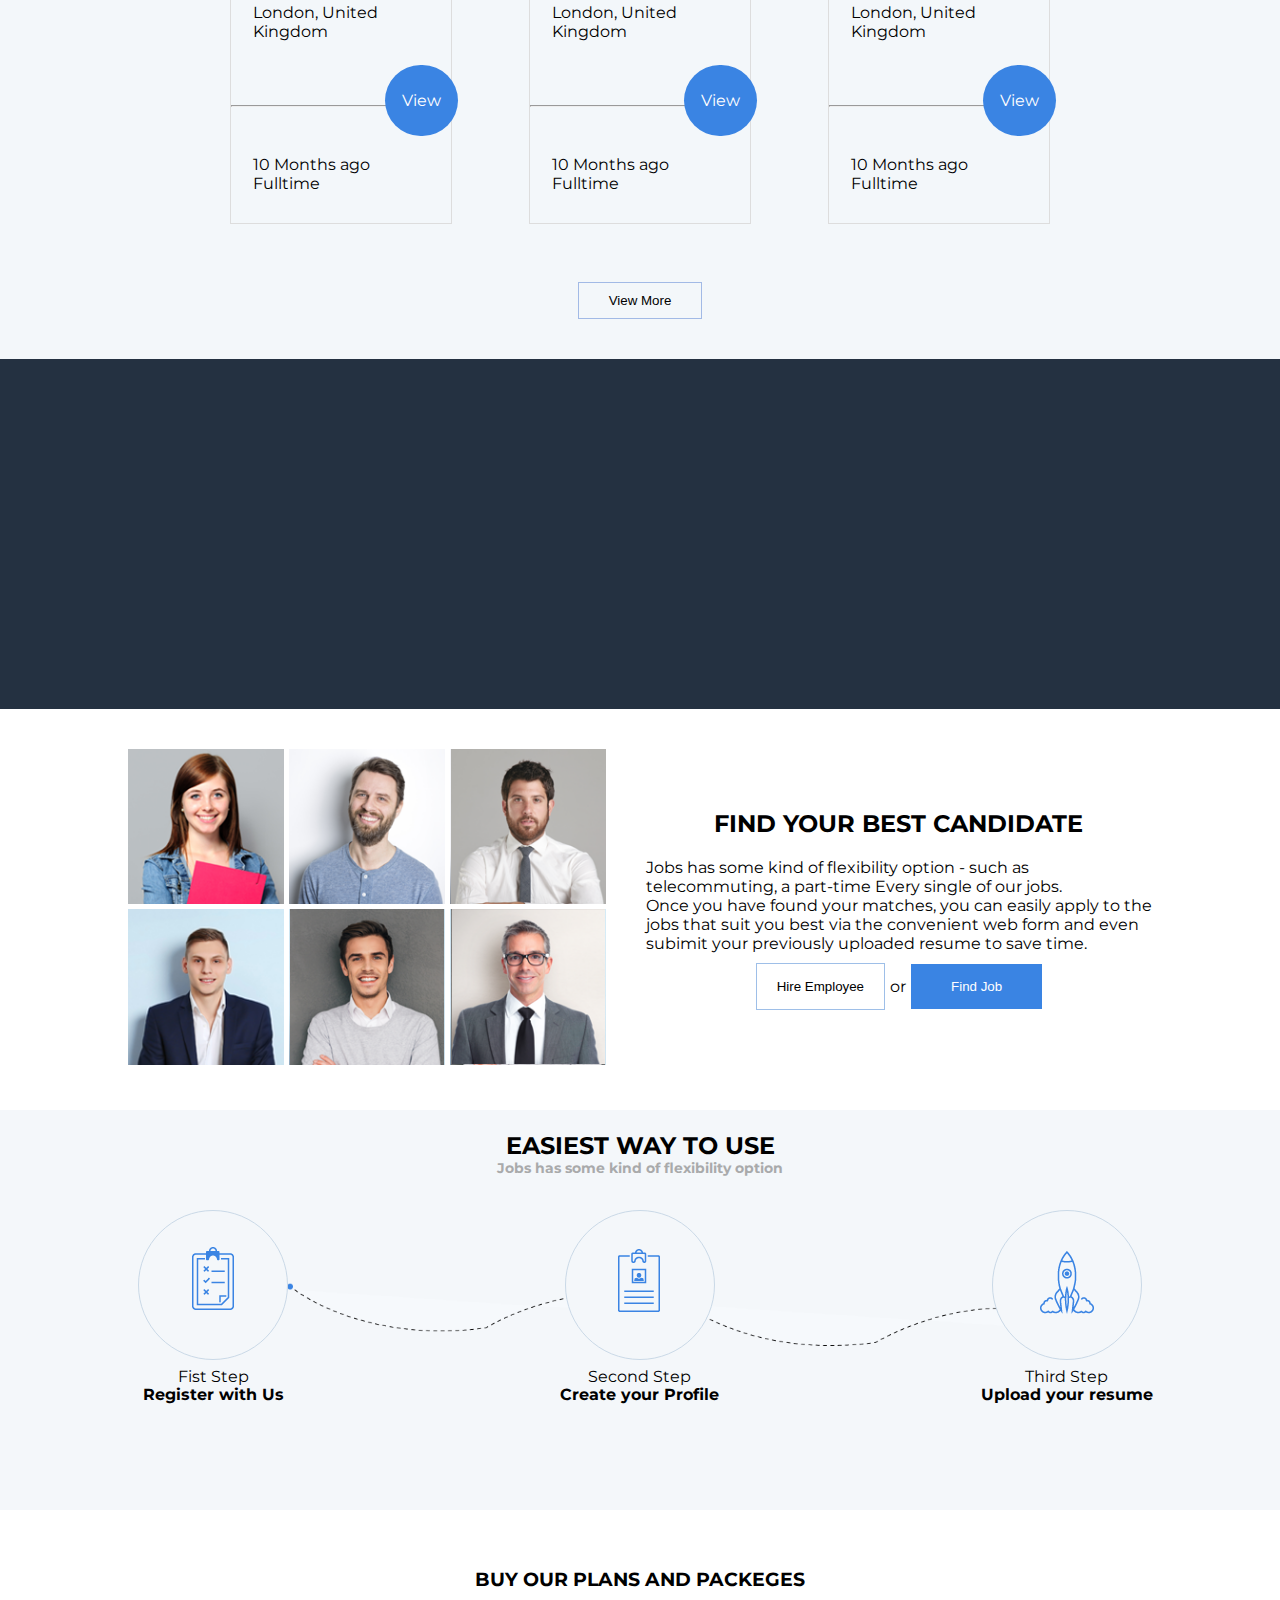
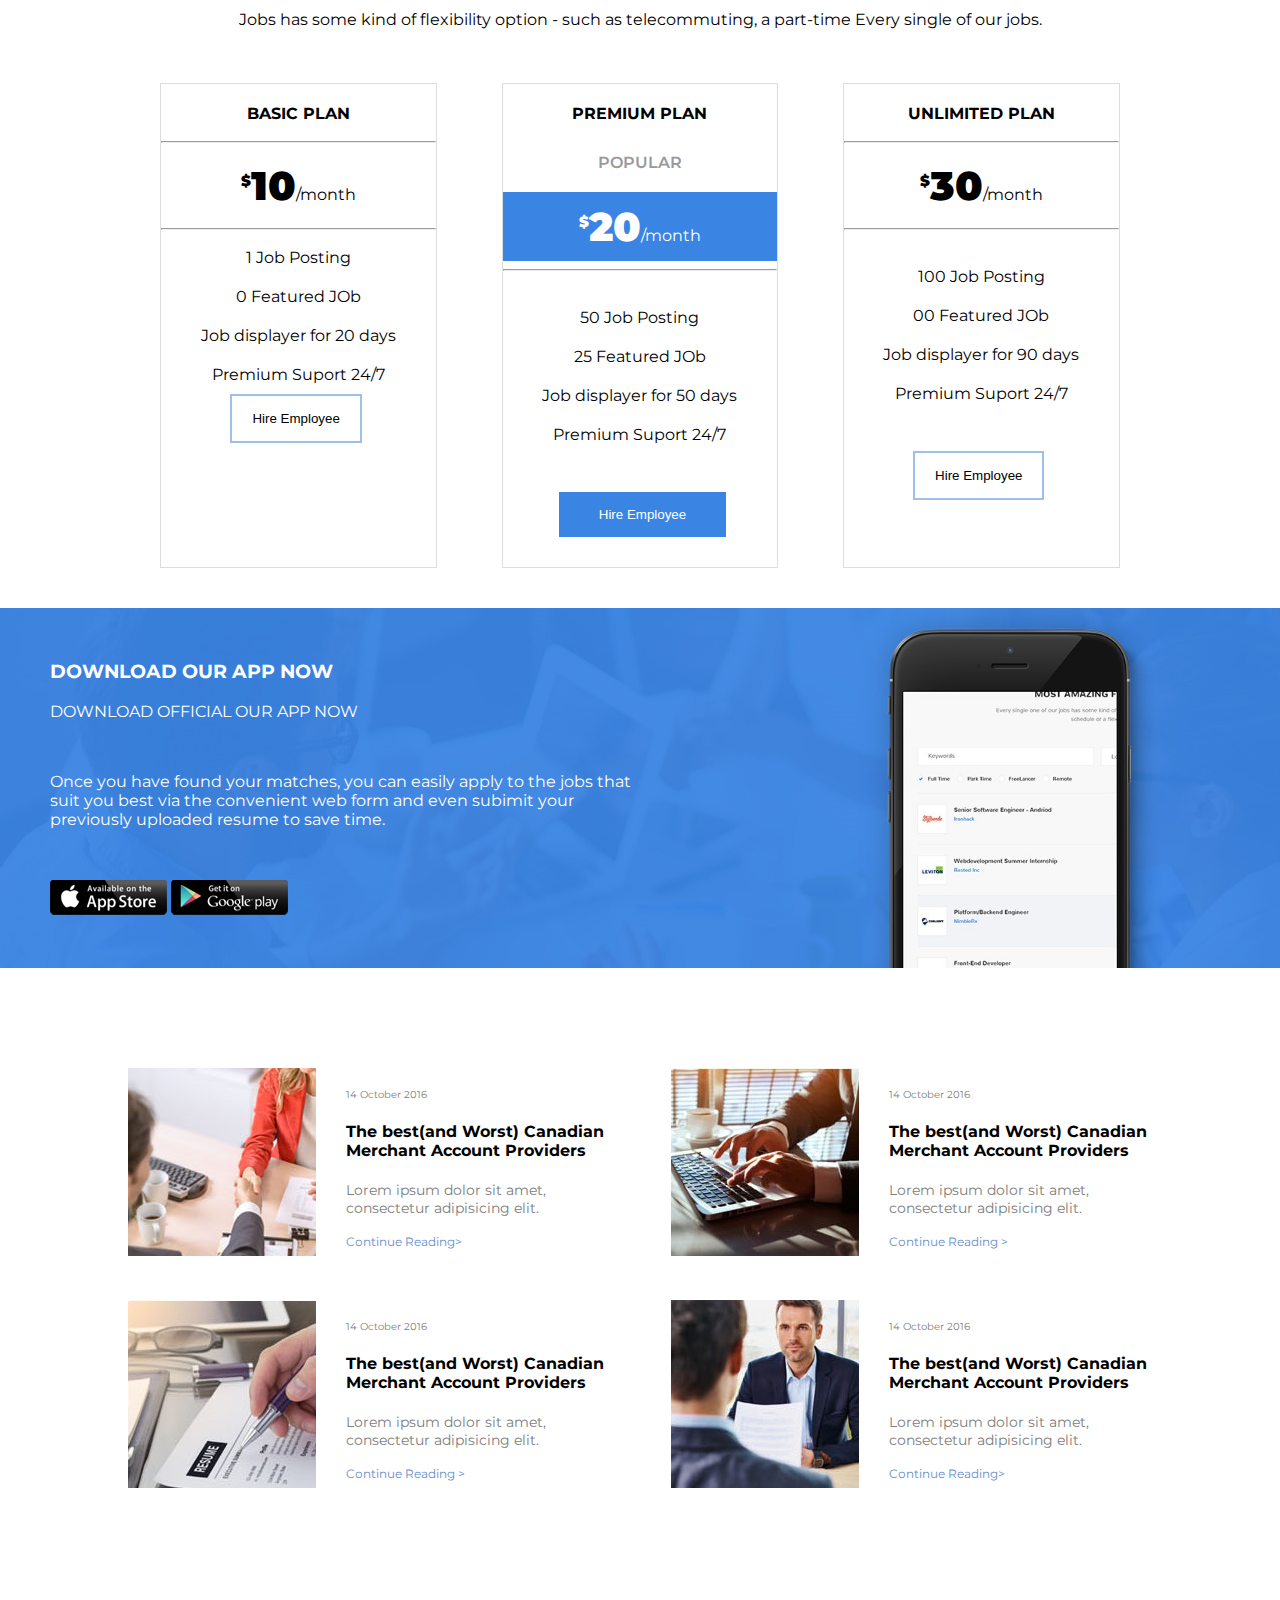
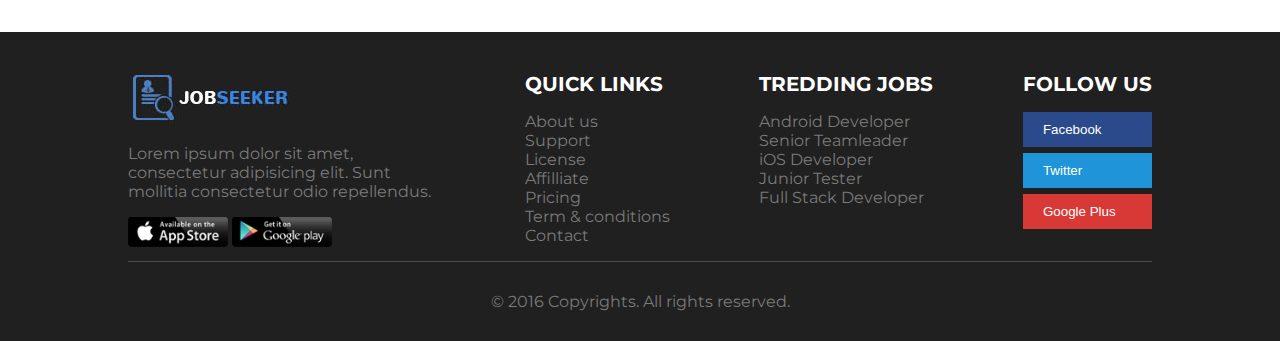
==== commit aadf3fad: "agregando tamaños definidos al home css" ====
--- a/index.html
+++ b/index.html
@@ -264,11 +264,11 @@
     </div>
     </div>
     
-    <div class="section-news">
-       <span class="section-news-kid"><img src="img/useby.png" width="100%" alt=""></span>
-    </div>
-    
-    <div id="seccion-4" style="text-align: center; background: #fff; padding: 40px 0">
+    <div id="seccion-lastnews" class="section-news">
+       <span id="seccion-lastnews-content" class="section-news-kid"></span>
+    </div>
+    
+    <div id="seccion-four" style="text-align: center; background: #fff; padding: 40px 0">
        
       <div class="flex jc-between" style="width: 80%; margin:0 auto">
           
@@ -309,7 +309,7 @@
       </div>
         
     </div>
-    <div data-message="for a new subscribe" id="section-subscribe" class="section-news">
+    <div  id="section-subscribe" class="section-news">
        <div class="subscribe-kid">
            <h2>EASIEST WAY TO USE <br/><p class="subtitle">Jobs has some kind of flexibility option</p></h2>
            <div class="wayuse-container">
@@ -401,7 +401,7 @@
 
     </div>
        <div id="seccion-six" class="section-news encabezado-index-2">
-       <div style="width:80%; margin: 0 auto">
+       <div id="seccion-six-container">
             <h3>DOWNLOAD OUR APP NOW</h3>
             <p>DOWNLOAD OFFICIAL OUR APP NOW</p>
             <br>
@@ -411,51 +411,52 @@
         </div>
     </div>
     
-    <div id="seccion-7" style="width:80%; margin: 0 auto; display: flex;
-    justify-content: space-between; flex-wrap: wrap; padding: 100px 0">
+    <div id="seccion-seven">
     <div class="last-section">
         <div>
         <img src="img/last-section-1.png"s alt="">
         </div>
         <div class="last-section-text">
-        <p style="font-size: 10px; color: #7d7d7d">14 October 2016</p>
+        <p class="date">14 October 2016</p>
         <h4>The best(and Worst) Canadian Merchant Account Providers</h4>
-        <p style="font-size: 14px; color:#7d7d7d">Lorem ipsum dolor sit amet, consectetur adipisicing elit.</p>
+        <p class="content">Lorem ipsum dolor sit amet, consectetur adipisicing elit.</p>
         <a href="#">Continue Reading></a>
         </div>
-    </div>  <div class="last-section">
-        <div>
-        <img src="img/last-section-2.jpg"s alt="">
+    </div> 
+   <div class="last-section">
+        <div>
+          <img src="img/last-section-2.jpg"s alt="">
         </div>
         <div class="last-section-text">
-        <p style="font-size: 10px; color: #7d7d7d">14 October 2016</p>
+        <p class="date">14 October 2016</p>
         <h4>The best(and Worst) Canadian Merchant Account Providers</h4>
-        <p style="font-size: 14px; color:#7d7d7d">Lorem ipsum dolor sit amet, consectetur adipisicing elit.</p>
+        <p class="content">Lorem ipsum dolor sit amet, consectetur adipisicing elit.</p>
+        <a href="#">Continue Reading ></a>
+        </div>
+    </div>  
+    <div class="last-section">
+        <div>
+        <img src="img/last-section-4.jpg"s alt="">
+        </div>
+        <div class="last-section-text">
+        <p class="date">14 October 2016</p>
+        <h4>The best(and Worst) Canadian Merchant Account Providers</h4>
+        <p class="content">Lorem ipsum dolor sit amet, consectetur adipisicing elit.</p>
+        <a href="#">Continue Reading ></a>
+        </div>
+    </div>  
+    <div class="last-section">
+        <div>
+        <img src="img/last-section-3.jpg"s alt="">
+        </div>
+        <div class="last-section-text">
+        <p class="date">14 October 2016</p>
+        <h4>The best(and Worst) Canadian Merchant Account Providers</h4>
+        <p class="content">Lorem ipsum dolor sit amet, consectetur adipisicing elit.</p>
         <a href="#">Continue Reading></a>
         </div>
-    </div>  <div class="last-section">
-        <div>
-        <img src="img/last-section-4.jpg"s alt="">
-        </div>
-        <div class="last-section-text">
-        <p style="font-size: 10px; color: #7d7d7d">14 October 2016</p>
-        <h4>The best(and Worst) Canadian Merchant Account Providers</h4>
-        <p style="font-size: 14px; color:#7d7d7d">Lorem ipsum dolor sit amet, consectetur adipisicing elit.</p>
-        <a href="#">Continue Reading></a>
-        </div>
-    </div>  <div class="last-section">
-        <div>
-        <img src="img/last-section-3.jpg"s alt="">
-        </div>
-        <div class="last-section-text">
-        <p style="font-size: 10px; color: #7d7d7d">14 October 2016</p>
-        <h4>The best(and Worst) Canadian Merchant Account Providers</h4>
-        <p style="font-size: 14px; color:#7d7d7d">Lorem ipsum dolor sit amet, consectetur adipisicing elit.</p>
-        <a href="#">Continue Reading></a>
-        </div>
     </div>  
     
-
     </div>
     
      <footer class="footer">
--- a/estilo.css
+++ b/estilo.css
@@ -1,6 +1,6 @@
 @charset "UTF-8";
 @import url(./css-style/generic-styles.css);
-@import url(./css-style/style-index.css);
+@import url("https://fonts.googleapis.com/css?family=Montserrat");
 @import url("https://fonts.googleapis.com/css?family=Montserrat");
 nav#superior ul {
   display: -webkit-box;
@@ -85,6 +85,438 @@
   max-width: 1500px;
   margin: 0px auto; }
 
+* {
+  -webkit-box-sizing: border-box;
+  box-sizing: border-box; }
+
+body {
+  font-family: 'Montserrat', sans-serif;
+  margin: 0 auto; }
+
+div.keyword {
+  width: 70%;
+  margin: 0px auto;
+  margin-bottom: 15px; }
+  @media all and (min-width: 993px) {
+    div.keyword {
+      width: 50%; } }
+  div.keyword input {
+    width: 100%;
+    height: 47px;
+    line-height: 1.42857143;
+    color: #555;
+    border: 1px solid #ccc;
+    border-radius: 3px;
+    -webkit-box-sizing: border-box;
+    box-sizing: border-box;
+    padding: 10px; }
+
+div.location {
+  display: none;
+  width: 30%; }
+  @media all and (min-width: 993px) {
+    div.location {
+      display: block; } }
+  div.location input {
+    height: 47px;
+    width: 100%;
+    line-height: 1.42857143;
+    color: #555;
+    border: 1px solid #ccc;
+    border-radius: 3px;
+    -webkit-box-sizing: border-box;
+    box-sizing: border-box;
+    padding: 10px; }
+
+div.category {
+  display: none; }
+
+div.searchNowContent {
+  width: 70%;
+  margin: 0px auto; }
+  @media all and (min-width: 993px) {
+    div.searchNowContent {
+      width: 15%; } }
+
+/*
+Clases para los botones
+*/
+.btn-more {
+  background: transparent;
+  border: 1px solid #a2bae6;
+  margin-top: 50px;
+  padding: 10px 30px; }
+
+.btn-search {
+  background: #3a84e3;
+  border: none;
+  color: #fff;
+  padding: 15px; }
+
+.btn-hireUs {
+  border: 2px solid #fff;
+  background: transparent;
+  color: #fff;
+  padding: 13px 40px; }
+
+.btn-hire {
+  background: #fff;
+  border: 1px solid #9ebfe8;
+  padding: 15px 20px;
+  margin-right: 5px; }
+
+.btn-searchNow {
+  background: #3a84e3;
+  border: none;
+  color: #fff;
+  padding: 10px 25px;
+  height: 47px;
+  width: 100%; }
+
+.btn-findJob {
+  background: #3a84e3;
+  border: none;
+  color: #fff;
+  padding: 15px 40px;
+  margin-left: 5px; }
+
+.btn-apply {
+  background: #3a84e3;
+  border: none;
+  color: #fff;
+  padding: 15px 30px; }
+
+button#menu:focus + nav#superior {
+  display: block; }
+
+button#menu {
+  display: none;
+  background: transparent;
+  border: none;
+  font-size: 20px; }
+  @media all and (max-width: 993px) {
+    button#menu {
+      display: block; } }
+
+.contact-box {
+  border: 1px solid #ddd;
+  background: #fff; }
+
+.contact-box input, .contact-box textarea {
+  width: -webkit-fill-available;
+  margin-bottom: 25px; }
+
+.flex.jc-between ul {
+  list-style: none;
+  padding: 0; }
+
+.flex.jc-between li {
+  padding-bottom: 5px;
+  color: #878787; }
+
+/*
+Botones sociales
+*/
+.fb-button {
+  background: #2b4a8b; }
+
+.tw-button {
+  background: #1f94d9; }
+
+.g-button {
+  background: #d83936; }
+
+.plan-premium {
+  background: #3a84e3;
+  color: #fff;
+  font-size: 15; }
+
+/* Clases Genericas*/
+.flex {
+  display: -webkit-box;
+  display: -ms-flexbox;
+  display: flex; }
+
+.flex-center {
+  display: -webkit-box;
+  display: -ms-flexbox;
+  display: flex;
+  -webkit-box-pack: center;
+  -ms-flex-pack: center;
+  justify-content: center; }
+
+.align-center {
+  display: -webkit-box;
+  display: -ms-flexbox;
+  display: flex;
+  -ms-flex-item-align: center;
+  align-self: center; }
+
+.columna {
+  -webkit-box-orient: vertical;
+  -webkit-box-direction: normal;
+  -ms-flex-direction: column;
+  flex-direction: column; }
+
+.flex p, .flex h5 {
+  margin: 0; }
+
+.flex.content {
+  width: 80%;
+  margin: 0 auto;
+  -webkit-box-pack: justify;
+  -ms-flex-pack: justify;
+  justify-content: space-between; }
+
+.content-2 {
+  margin: 0 auto;
+  background: #243141;
+  padding: 20px 0px; }
+
+.flex.content-2 {
+  width: 100%;
+  margin: 0 auto;
+  -webkit-box-pack: justify;
+  -ms-flex-pack: justify;
+  justify-content: space-between; }
+
+.checkboxes {
+  color: #fff;
+  width: 40%;
+  -webkit-box-pack: justify;
+  -ms-flex-pack: justify;
+  justify-content: space-between; }
+  @media (max-width: 768px) {
+    .checkboxes {
+      width: 100%; } }
+  @media (max-width: 1024px) {
+    .checkboxes {
+      width: 60%; } }
+
+.flex.content-2 input {
+  padding: 10px; }
+
+.flex.content-2 button {
+  padding: 10px 25px;
+  background: #3a84e3;
+  border: none;
+  color: #fff; }
+
+.hide {
+  display: none; }
+
+.job-text {
+  width: 80%;
+  margin: 0 auto 50px; }
+
+.job-time {
+  border: 1px solid #fff;
+  width: auto;
+  padding: 5px 20px;
+  margin: 30px auto;
+  -ms-flex-item-align: center;
+  align-self: center;
+  color: #fff;
+  border-radius: 5px; }
+
+.jc-between {
+  -webkit-box-pack: justify;
+  -ms-flex-pack: justify;
+  justify-content: space-between; }
+
+.jc-center {
+  -webkit-box-pack: center;
+  -ms-flex-pack: center;
+  justify-content: center; }
+
+.jc-around {
+  -ms-flex-pack: distribute;
+  justify-content: space-around; }
+
+.info-desc p.mt-1 {
+  display: none;
+  margin-top: 15px; }
+
+.icon-job-desc {
+  font-size: 15px;
+  background: #3a84e3;
+  padding: 15px;
+  border-radius: 50%;
+  display: -webkit-box;
+  display: -ms-flexbox;
+  display: flex;
+  color: #fff;
+  margin-right: 10px; }
+  @media (max-width: 700px) {
+    .icon-job-desc {
+      display: initial;
+      margin-right: 10px; } }
+
+.info-desc {
+  min-height: 230px;
+  display: -webkit-box;
+  display: -ms-flexbox;
+  display: flex;
+  overflow: hidden; }
+  @media (max-width: 700px) {
+    .info-desc {
+      height: 330px; } }
+  @media (max-width: 993px) {
+    .info-desc p {
+      font-size: 11px; } }
+  @media all and (max-width: 993px) {
+    .info-desc {
+      background: #fff; } }
+  .info-desc .border-left {
+    border-left: 1px solid #ddd;
+    padding: 30px 0 30px 20px; }
+    @media (max-width: 700px) {
+      .info-desc .border-left {
+        padding: 30px 0 30px 0px; } }
+  .info-desc p {
+    font-size: 10px; }
+  .info-desc span {
+    border: 1px solid #ddd;
+    padding: 2px 10px;
+    border-radius: 5px;
+    margin-right: 10px; }
+    @media (max-width: 768px) {
+      .info-desc span {
+        display: -moz-box;
+        margin-bottom: 5px; } }
+  .info-desc p {
+    font-size: 10px; }
+
+.job-desc {
+  display: -webkit-box;
+  display: -ms-flexbox;
+  display: flex;
+  -webkit-box-pack: justify;
+  -ms-flex-pack: justify;
+  justify-content: space-between;
+  width: 50%;
+  margin: 0 auto;
+  font-size: 12px;
+  color: #fff;
+  font-weight: 600; }
+  @media (max-width: 700px) {
+    .job-desc {
+      width: 100%;
+      display: none;
+      font-size: 8px; } }
+  @media (max-width: 768px) {
+    .job-desc {
+      width: 80%; } }
+
+.last-section-text .date {
+  color: #7d7d7d;
+  font-size: 10px; }
+
+.last-section-text .content {
+  color: #7d7d7d;
+  font-size: 14px; }
+
+.mr-1 {
+  margin-right: 15px; }
+
+.mt-1 {
+  margin-top: 15px !important; }
+
+.mt-5 {
+  margin-top: 50px !important; }
+
+.mb-1 {
+  margin-bottom: 15px; }
+
+.m-auto {
+  margin: 0 auto; }
+
+.pb-1 {
+  padding-bottom: 15px; }
+
+.pr-4 {
+  padding-right: 40px; }
+
+.related-jobs {
+  margin-top: 7%; }
+
+.related-jobs-empresa {
+  color: #3a84e3; }
+
+.skills-ul {
+  color: #3a84e3;
+  list-style: square; }
+  .skills-ul p {
+    color: #000; }
+
+.borde-completo {
+  border: 1px solid #ddd; }
+
+.view-job {
+  padding: 15px 25px;
+  background: #fff;
+  border: 1px solid #e7e7e7; }
+
+.view-caja {
+  text-align: left;
+  border: 1px solid #ddd;
+  padding-bottom: 30px; }
+  .view-caja span, .view-caja p {
+    padding-left: 5%; }
+
+.width-10 {
+  width: 10%; }
+
+.width-20 {
+  width: 20%; }
+
+.width-25 {
+  width: 25%; }
+
+.width-30 {
+  width: 30%; }
+  @media (max-width: 700px) {
+    .width-30 {
+      width: 100%;
+      text-align: center !important;
+      font-size: 12px;
+      margin-top: 10px !important; } }
+
+.width-40 {
+  width: 40%; }
+
+.width-50 {
+  width: 50%; }
+
+.width-60 {
+  width: 60%; }
+
+.width-70 {
+  width: 70%; }
+
+.width-75 {
+  width: 75%; }
+
+.width-80 {
+  width: 80%; }
+
+.width-90 {
+  width: 90%; }
+
+.items-center {
+  -webkit-box-align: center;
+  -ms-flex-align: center;
+  align-items: center; }
+
+.row {
+  -webkit-box-orient: vertical;
+  -webkit-box-direction: normal;
+  -ms-flex-direction: column;
+  flex-direction: column; }
+
+.t-center {
+  text-align: center; }
+
 /*Footer*/
 .footer {
   background: #202020;
@@ -107,18 +539,23 @@
       .footer .footer-title-ul {
         font-size: 15px; } }
   .footer-in {
+    display: block;
+    width: 80%;
+    max-width: 1500px;
+    height: auto;
+    position: relative;
+    margin: 0px auto;
     display: -webkit-box;
     display: -ms-flexbox;
     display: flex;
-    -webkit-box-orient: horizontal;
-    -webkit-box-direction: normal;
-    -ms-flex-direction: row;
-    flex-direction: row;
-    width: 80%;
+    -webkit-box-align: start;
+    -ms-flex-align: start;
+    align-items: flex-start;
     -webkit-box-pack: justify;
     -ms-flex-pack: justify;
     justify-content: space-between;
-    margin: 0 auto; }
+    -ms-flex-wrap: wrap;
+    flex-wrap: wrap; }
   .footer-1 {
     width: 30%; }
     @media all and (max-width: 768px) {
@@ -301,6 +738,15 @@
   padding: 15px 40px;
   margin-left: 5px; }
 
+.btn-apply {
+  background: #3a84e3;
+  border: none;
+  color: #fff;
+  padding: 15px 30px; }
+
+button#menu:focus + nav#superior {
+  display: block; }
+
 button#menu {
   display: none;
   background: transparent;
@@ -309,6 +755,22 @@
   @media all and (max-width: 993px) {
     button#menu {
       display: block; } }
+
+.contact-box {
+  border: 1px solid #ddd;
+  background: #fff; }
+
+.contact-box input, .contact-box textarea {
+  width: -webkit-fill-available;
+  margin-bottom: 25px; }
+
+.flex.jc-between ul {
+  list-style: none;
+  padding: 0; }
+
+.flex.jc-between li {
+  padding-bottom: 5px;
+  color: #878787; }
 
 /*
 Botones sociales
@@ -401,6 +863,10 @@
 .hide {
   display: none; }
 
+.job-text {
+  width: 80%;
+  margin: 0 auto 50px; }
+
 .job-time {
   border: 1px solid #fff;
   width: auto;
@@ -425,6 +891,10 @@
   -ms-flex-pack: distribute;
   justify-content: space-around; }
 
+.info-desc p.mt-1 {
+  display: none;
+  margin-top: 15px; }
+
 .icon-job-desc {
   font-size: 15px;
   background: #3a84e3;
@@ -449,6 +919,9 @@
   @media (max-width: 700px) {
     .info-desc {
       height: 330px; } }
+  @media (max-width: 993px) {
+    .info-desc p {
+      font-size: 11px; } }
   @media all and (max-width: 993px) {
     .info-desc {
       background: #fff; } }
@@ -493,6 +966,14 @@
     .job-desc {
       width: 80%; } }
 
+.last-section-text .date {
+  color: #7d7d7d;
+  font-size: 10px; }
+
+.last-section-text .content {
+  color: #7d7d7d;
+  font-size: 14px; }
+
 .mr-1 {
   margin-right: 15px; }
 
@@ -514,8 +995,32 @@
 .pr-4 {
   padding-right: 40px; }
 
+.related-jobs {
+  margin-top: 7%; }
+
+.related-jobs-empresa {
+  color: #3a84e3; }
+
+.skills-ul {
+  color: #3a84e3;
+  list-style: square; }
+  .skills-ul p {
+    color: #000; }
+
 .borde-completo {
   border: 1px solid #ddd; }
+
+.view-job {
+  padding: 15px 25px;
+  background: #fff;
+  border: 1px solid #e7e7e7; }
+
+.view-caja {
+  text-align: left;
+  border: 1px solid #ddd;
+  padding-bottom: 30px; }
+  .view-caja span, .view-caja p {
+    padding-left: 5%; }
 
 .width-10 {
   width: 10%; }
@@ -662,19 +1167,52 @@
         #seccion-three .seccion-three-article #seccion-3-hijo {
           width: 100%; } }
 
+#seccion-four {
+  display: block;
+  width: 100%;
+  max-width: 1500px;
+  height: auto;
+  position: relative;
+  margin: 0px auto; }
+
+#seccion-use {
+  display: block;
+  width: 100%;
+  max-width: 1500px;
+  height: auto;
+  position: relative;
+  margin: 0px auto; }
+
 #seccion-five {
+  display: block;
   width: 80%;
+  max-width: 1500px;
+  height: auto;
+  position: relative;
+  margin: 0px auto;
   margin: 0px auto;
   text-align: center;
   background: #fff;
   padding: 40px 0; }
 
+#seccion-lastnews {
+  background: #243141;
+  width: 100%;
+  height: 350px; }
+  #seccion-lastnews-content {
+    display: block;
+    width: 80%;
+    max-width: 1500px;
+    height: auto;
+    position: relative;
+    margin: 0px auto; }
+
 #seccion-six {
   background: #ddd url(img/banner-213.jpg);
   background-size: cover;
   color: #fff;
   display: none;
-  height: 340px;
+  height: 360px;
   -webkit-box-orient: vertical;
   -webkit-box-direction: normal;
   -ms-flex-direction: column;
@@ -683,7 +1221,15 @@
   -ms-flex-pack: center;
   justify-content: center;
   text-align: left;
-  padding: 50px; }
+  padding: 50px;
+  overflow: hidden; }
+  #seccion-six-container {
+    display: block;
+    width: 100%;
+    max-width: 1500px;
+    height: auto;
+    position: relative;
+    margin: 0px auto; }
   @media all and (min-width: 700px) and (max-width: 1024px) {
     #seccion-six {
       background-position-x: -155px; } }
@@ -692,6 +1238,203 @@
       display: -webkit-box;
       display: -ms-flexbox;
       display: flex; } }
+
+#seccion-seven {
+  display: block;
+  width: 80%;
+  max-width: 1500px;
+  height: auto;
+  position: relative;
+  margin: 0px auto;
+  display: -webkit-box;
+  display: -ms-flexbox;
+  display: flex;
+  -webkit-box-align: start;
+  -ms-flex-align: start;
+  align-items: flex-start;
+  -webkit-box-pack: justify;
+  -ms-flex-pack: justify;
+  justify-content: space-between;
+  -ms-flex-wrap: wrap;
+  flex-wrap: wrap;
+  flex-wrap: wrap;
+  padding: 100px 0; }
+
+.view-circle {
+  background: #3a84e3;
+  border-radius: 50px;
+  color: #fff;
+  padding: 26px 17px;
+  position: absolute;
+  text-decoration: none;
+  top: -40px;
+  margin-left: 70%; }
+
+#section-subscribe {
+  background: #f4f7fa;
+  width: 100%;
+  height: 400px; }
+  #section-subscribe .subscribe-kid {
+    display: block;
+    width: 100%;
+    max-width: 1500px;
+    height: auto;
+    position: relative;
+    margin: 0px auto;
+    background: url("img/subcribe.png") no-repeat;
+    background-size: cover;
+    position: relative;
+    text-align: center;
+    height: 100%; }
+    @media all and (max-width: 1024px) {
+      #section-subscribe .subscribe-kid {
+        background-position: -220px 0px; } }
+    #section-subscribe .subscribe-kid h2 {
+      position: absolute;
+      margin: 0px;
+      text-align: center;
+      line-height: 8px;
+      width: 100%;
+      top: 32px; }
+      #section-subscribe .subscribe-kid h2 .subtitle {
+        color: #a9aaab;
+        font-size: 14px; }
+  #section-subscribe .wayuse {
+    height: 200px;
+    width: 17%; }
+    #section-subscribe .wayuse:first-child {
+      top: 130px;
+      left: 257px; }
+    #section-subscribe .wayuse p {
+      line-height: 2px; }
+    #section-subscribe .wayuse-container {
+      -webkit-box-align: center;
+      -ms-flex-align: center;
+      align-items: center;
+      display: -webkit-box;
+      display: -ms-flexbox;
+      display: flex;
+      position: relative;
+      -ms-flex-pack: distribute;
+      justify-content: space-around;
+      margin: 0px auto;
+      height: 100%;
+      width: 100%; }
+    #section-subscribe .wayuse-img {
+      -webkit-box-align: center;
+      -ms-flex-align: center;
+      align-items: center;
+      background: #f4f7fa;
+      border: 1px solid #cad9e7;
+      border-radius: 50%;
+      display: -webkit-box;
+      display: -ms-flexbox;
+      display: flex;
+      -webkit-box-orient: vertical;
+      -webkit-box-direction: normal;
+      -ms-flex-direction: column;
+      flex-direction: column;
+      height: 150px;
+      -webkit-box-pack: center;
+      -ms-flex-pack: center;
+      justify-content: center;
+      overflow: hidden;
+      margin: 0px auto;
+      width: 150px; }
+    #section-subscribe .wayuse-title {
+      font-weight: bold; }
+
+.candidatos-1 {
+  -webkit-box-sizing: border-box;
+  box-sizing: border-box;
+  -webkit-box-align: center;
+  -ms-flex-align: center;
+  align-items: center;
+  width: 100%; }
+  @media all and (max-width: 768px) {
+    .candidatos-1 {
+      padding-left: 18%; } }
+  @media all and (min-width: 768px) {
+    .candidatos-1 {
+      width: 55%;
+      margin: 0px auto; } }
+
+.candidatos-2 {
+  padding-left: 30px;
+  display: -webkit-box;
+  display: -ms-flexbox;
+  display: flex;
+  text-align: left;
+  -webkit-box-orient: vertical;
+  -webkit-box-direction: normal;
+  -ms-flex-direction: column;
+  flex-direction: column;
+  -webkit-box-pack: center;
+  -ms-flex-pack: center;
+  justify-content: center;
+  width: 100%; }
+  @media all and (min-width: 993px) {
+    .candidatos-2 {
+      width: 60%;
+      margin: 0px auto; } }
+  .candidatos-2 h2 {
+    text-align: center; }
+  .candidatos-2 .description {
+    display: none; }
+    @media all and (min-width: 993px) {
+      .candidatos-2 .description {
+        display: block;
+        padding-bottom: 10px; } }
+  .candidatos-2 .botones {
+    -webkit-box-align: center;
+    -ms-flex-align: center;
+    align-items: center;
+    display: -webkit-box;
+    display: -ms-flexbox;
+    display: flex;
+    -webkit-box-pack: center;
+    -ms-flex-pack: center;
+    justify-content: center; }
+
+.candidatos {
+  -webkit-box-align: center;
+  -ms-flex-align: center;
+  align-items: center;
+  float: left;
+  background: #ddd;
+  display: -webkit-box;
+  display: -ms-flexbox;
+  display: flex;
+  width: 26%;
+  min-height: auto;
+  margin-right: 1%;
+  -webkit-box-pack: center;
+  -ms-flex-pack: center;
+  justify-content: center;
+  overflow: hidden;
+  margin-bottom: 5px;
+  margin-right: 1%;
+  overflow: hidden; }
+  @media screen and (min-width: 768px) {
+    .candidatos {
+      width: 32%; } }
+  .candidatos img {
+    position: relative;
+    width: 100%; }
+
+/*
+promociones
+*/
+.paquete-caja {
+  border: 1px solid #ddd;
+  padding: 10px 0 30px;
+  margin: 0 auto;
+  width: 60%; }
+  @media all and (min-width: 993px) {
+    .paquete-caja {
+      width: 27%; } }
+  .paquete-caja p {
+    padding: 10px; }
 
 .section-news {
   display: none; }
@@ -834,30 +1577,11 @@
     height: 300px; }
   .width-30 {
     width: 40%; }
-  /*Job Details */
   .info-desc p {
     font-size: 12px; }
   .flex.content {
     width: 90%; } }
 
-/*
-Secciones
-*/
-.section-news {
-  display: none; }
-  @media all and (min-width: 993px) {
-    .section-news {
-      display: block; } }
-
-button#menu {
-  display: none;
-  background: transparent;
-  border: none;
-  font-size: 20px; }
-
-button#menu:focus + nav#superior {
-  display: block; }
-
 nav#superior ul {
   display: -webkit-box;
   display: -ms-flexbox;
@@ -866,27 +1590,6 @@
   margin: 0;
   padding: 0; }
 
-.info-desc p.mt-1 {
-  display: none;
-  margin-top: 15px; }
-
-.job-text {
-  width: 80%;
-  margin: 0 auto 50px; }
-
-.skills-ul {
-  color: #3a84e3;
-  list-style: square; }
-
-.skills-ul p {
-  color: #000; }
-
-.btn-apply {
-  padding: 15px 30px;
-  background: #3a84e3;
-  color: #fff;
-  border: none; }
-
 button.share {
   padding: 10px 20px;
   color: #fff;
@@ -894,9 +1597,6 @@
 
 .share-btns {
   margin: 30px 0; }
-
-.related-jobs {
-  margin-top: 7%; }
 
 div.related-jobs {
   width: 60%;
@@ -909,68 +1609,6 @@
   font-size: 15px;
   border-top: 1px solid #ddd; }
 
-.related-jobs-empresa {
-  color: #3a84e3; }
-
-.view-job {
-  padding: 15px 25px;
-  background: #fff;
-  border: 1px solid #e7e7e7; }
-
-.contact-box {
-  border: 1px solid #ddd;
-  background: #fff; }
-
-.contact-box input, .contact-box textarea {
-  width: -webkit-fill-available;
-  margin-bottom: 25px; }
-
-.strike {
-  display: block;
-  text-align: center;
-  overflow: hidden;
-  white-space: nowrap; }
-
-.strike > span {
-  position: relative;
-  display: inline-block;
-  color: #999999;
-  margin: 20px 0;
-  font-weight: 600; }
-
-.strike > span:before,
-.strike > span:after {
-  content: "";
-  position: absolute;
-  top: 50%;
-  width: 9999px;
-  height: 1px;
-  background: #e0e0e0; }
-
-.strike > span:before {
-  right: 100%;
-  margin-right: 15px; }
-
-.strike > span:after {
-  left: 100%;
-  margin-left: 15px; }
-
-.flex.jc-between ul {
-  list-style: none;
-  padding: 0; }
-
-.flex.jc-between ul li {
-  padding-bottom: 5px;
-  color: #878787; }
-
-.view-caja {
-  text-align: left;
-  border: 1px solid #ddd;
-  padding-bottom: 30px; }
-
-.view-caja p, .view-caja span {
-  padding-left: 5%; }
-
 .last-section {
   display: -webkit-box;
   display: -ms-flexbox;
@@ -990,8 +1628,6 @@
   font-size: 12px; }
 
 @media (max-width: 768px) {
-  .info-desc p {
-    font-size: 11px; }
   .flex.content {
     width: 90%; }
   .width-40 {
@@ -1089,8 +1725,6 @@
     margin-bottom: 10px; } }
 
 @media all and (max-width: 992px) {
-  button#menu {
-    display: block; }
   nav#superior {
     display: none;
     width: 100%; }
